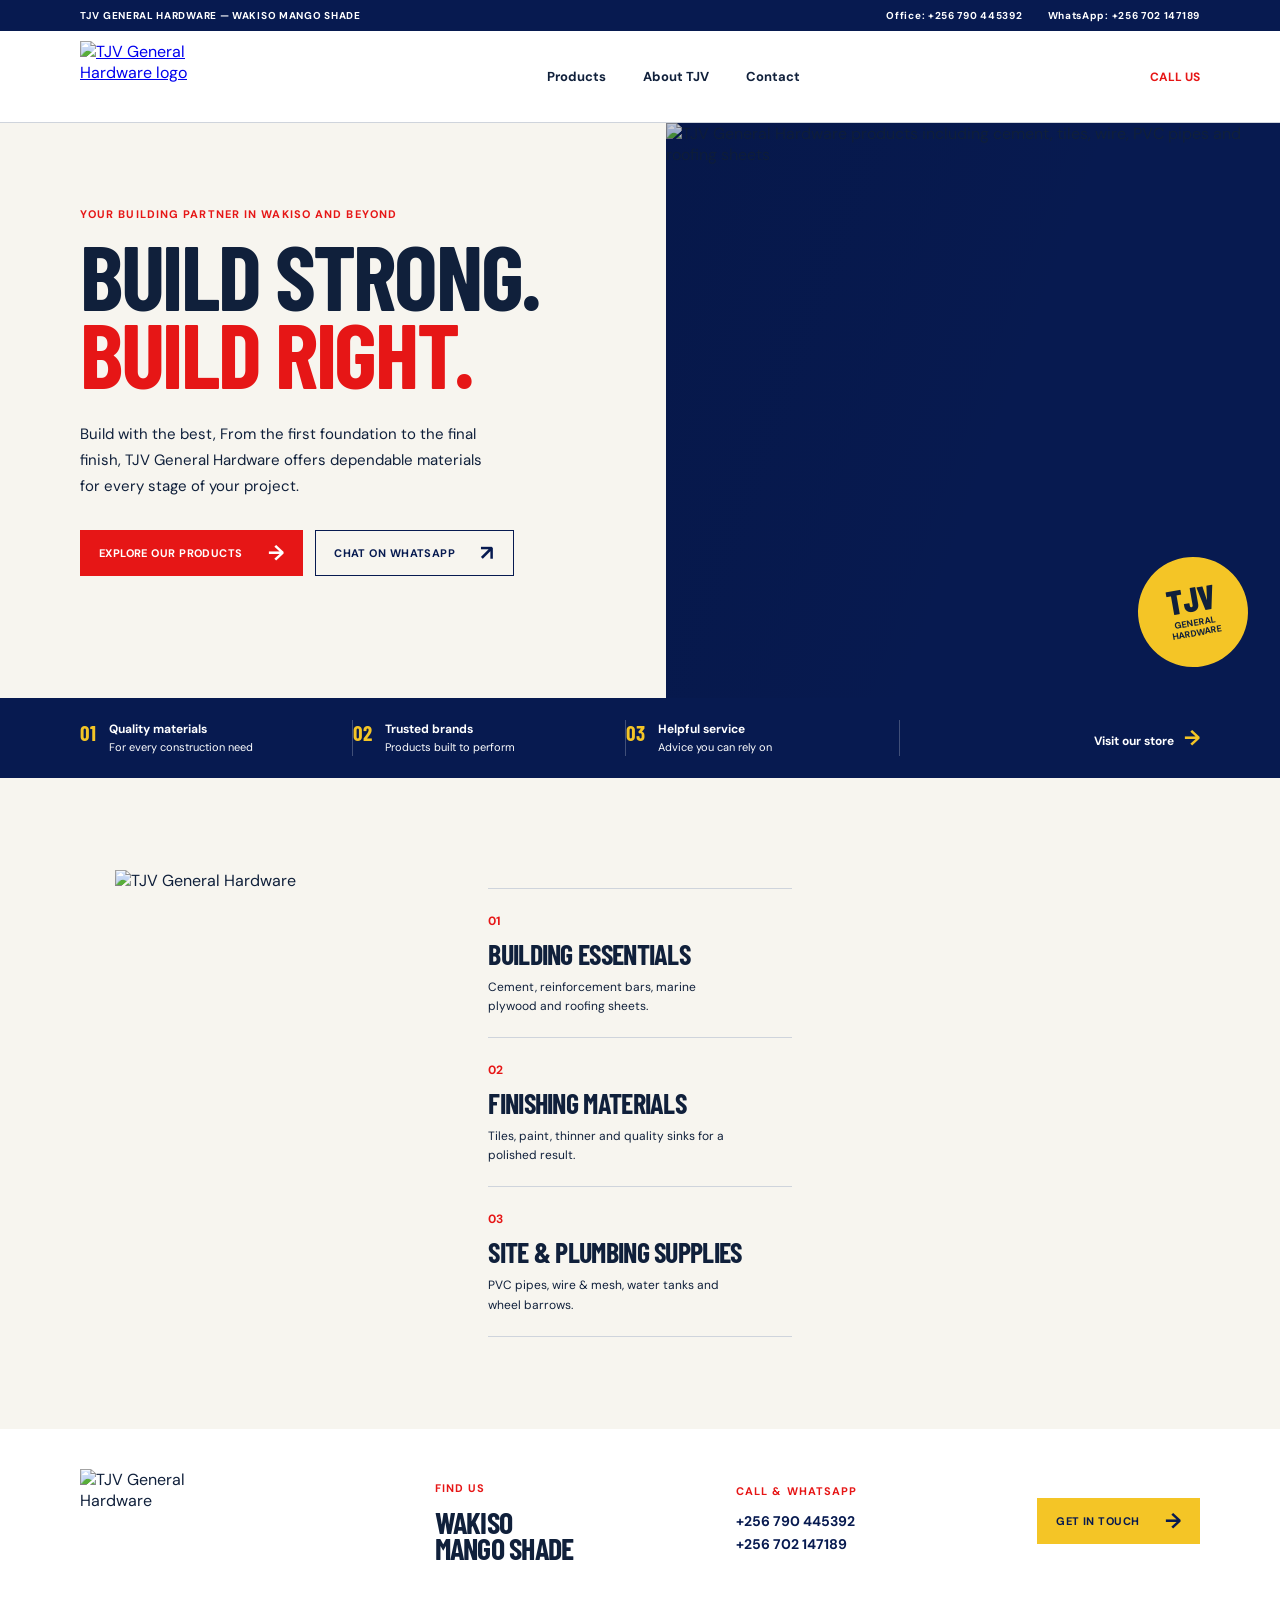
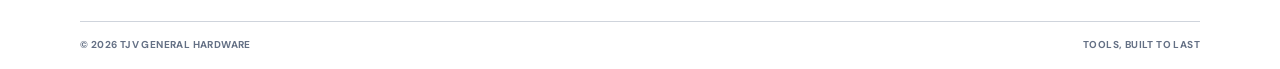
==== index.html @ 68a64527 "Add files via upload" ====
<!doctype html>
<html lang="en">
  <head>
    <meta charset="UTF-8" />
    <meta name="viewport" content="width=device-width, initial-scale=1.0" />
    <meta name="description" content="TJV General Hardware in Wakiso — quality construction materials and trusted service." />
    <title>TJV General Hardware | Tools, Built To Last</title>
    <link rel="preconnect" href="https://fonts.googleapis.com" />
    <link rel="preconnect" href="https://fonts.gstatic.com" crossorigin />
    <link rel="preload" as="style" href="https://fonts.googleapis.com/css2?family=Barlow+Condensed:wght@700;800&family=DM+Sans:wght@400;700&display=swap" onload="this.onload=null;this.rel='stylesheet'" />
    <noscript><link rel="stylesheet" href="https://fonts.googleapis.com/css2?family=Barlow+Condensed:wght@700;800&family=DM+Sans:wght@400;700&display=swap" /></noscript>
    <meta name="theme-color" content="#071a50" />
    <script>
      (function () {
        var candidates = [
          { w: 640, u: "assets/tjv-products-640.webp" },
          { w: 1080, u: "assets/tjv-products-1080.webp" }
        ];
        var isMobile = window.matchMedia("(max-width: 640px)").matches;
        var cssWidth = isMobile ? window.innerWidth : window.innerWidth * 0.48;
        var needed = cssWidth * Math.min(window.devicePixelRatio || 1, 2);
        var pick = candidates[candidates.length - 1].u;
        for (var i = 0; i < candidates.length; i++) {
          if (candidates[i].w >= needed) { pick = candidates[i].u; break; }
        }
        var l = document.createElement("link");
        l.rel = "preload";
        l.as = "image";
        l.type = "image/webp";
        l.href = pick;
        l.fetchpriority = "high";
        document.head.appendChild(l);
      })();
    </script>
    <link rel="stylesheet" href="styles.css" />
  </head>
  <body>
    <div class="topbar"><span>TJV GENERAL HARDWARE — WAKISO MANGO SHADE</span><div><a href="tel:+256790445392">Office: +256 790 445392</a><a href="https://wa.me/256702147189">WhatsApp: +256 702 147189</a></div></div>
    <header>
      <a class="logo" href="#home" aria-label="TJV General Hardware home">
        <picture>
          <source type="image/webp" srcset="assets/tjv-logo.webp" />
          <img src="assets/tjv-logo.jpg" width="320" height="320" alt="TJV General Hardware logo" decoding="async" fetchpriority="low" />
        </picture>
      </a>
      <nav id="menu"><a href="#products">Products</a><a href="#about">About TJV</a><a href="#contact">Contact</a></nav>
      <div class="header-actions"><a class="call-link" href="tel:+256790445392">Call us</a><button type="button" class="menu-toggle" aria-controls="menu" aria-expanded="false">Menu</button></div>
    </header>
    <main id="home">
      <section class="hero">
        <div class="hero-copy">
          <p class="eyebrow">Your building partner in Wakiso and Beyond</p>
          <h1>Build strong.<br /><span>Build right.</span></h1>
          <p>Build with the best, From the first foundation to the final finish, TJV General Hardware offers dependable materials for every stage of your project.</p>
          <div class="hero-actions">
            <a class="button primary" href="#products">Explore our products <b>→</b></a>
            <a class="button outline" href="https://wa.me/256702147189">Chat on WhatsApp <b>↗</b></a>
          </div>
        </div>
        <div class="hero-image">
          <picture>
            <source
              type="image/webp"
              srcset="assets/tjv-products-640.webp 640w, assets/tjv-products-1080.webp 1080w"
              sizes="(max-width: 640px) 100vw, 48vw"
            />
            <img
              src="assets/tjv-products-1080.jpg"
              srcset="assets/tjv-products-640.jpg 640w, assets/tjv-products-1080.jpg 1080w"
              sizes="(max-width: 640px) 100vw, 48vw"
              width="1080"
              height="798"
              alt="TJV General Hardware products including cement, tiles, wire, PVC pipes and roofing sheets"
              fetchpriority="high"
              decoding="async"
            />
          </picture>
          <div class="image-stamp"><strong>TJV</strong><span>GENERAL<br />HARDWARE</span></div>
        </div>
      </section>
      <section class="quick-info">
        <div><span>01</span><p><strong>Quality materials</strong><br />For every construction need</p></div>
        <div><span>02</span><p><strong>Trusted brands</strong><br />Products built to perform</p></div>
        <div><span>03</span><p><strong>Helpful service</strong><br />Advice you can rely on</p></div>
        <a href="#contact">Visit our store <b>→</b></a>
      </section>
<section class="product-section" id="products">
  <div class="product-gif">
    <img src="assets/TJV General Hardware.gif" alt="TJV General Hardware" decoding="async" />
  </div>
  <div class="product-list">
    <article><span>01</span><h3>Building essentials</h3><p>Cement, reinforcement bars, marine plywood and roofing sheets.</p></article>
    <article><span>02</span><h3>Finishing materials</h3><p>Tiles, paint, thinner and quality sinks for a polished result.</p></article>
    <article><span>03</span><h3>Site & plumbing supplies</h3><p>PVC pipes, wire & mesh, water tanks and wheel barrows.</p></article>
  </div>
</section>
<section class="visit" id="about">
    </main>
    <footer id="contact">
      <div class="footer-main">
        <picture>
          <source type="image/webp" srcset="assets/tjv-logo.webp" />
          <img
            src="assets/tjv-logo.jpg"
            width="320"
            height="320"
            alt="TJV General Hardware"
            loading="lazy"
            decoding="async"
          />
        </picture>
        <div><p class="eyebrow">Find us</p><h3>Wakiso<br />Mango Shade</h3></div>
        <div>
          <p class="eyebrow">Call &amp; WhatsApp</p>
          <a href="tel:+256790445392">+256 790 445392</a>
          <a href="https://wa.me/256702147189">+256 702 147189</a>
        </div>
        <a class="button yellow" href="https://wa.me/256702147189">Get in touch <b>→</b></a>
      </div>
      <div class="footer-bottom"><span>© 2026 TJV General Hardware</span><span>Tools, Built To Last</span></div>
    </footer>
    <audio id="jingle" preload="auto" hidden>
      <source src="assets/tvj-hardware-jingle.mpeg" type="audio/mpeg" />
    </audio>
    <script src="script.js"></script>
  </body>
</html>
---- styles.css ----
:root{--navy:#071a50;--red:#e61616;--cream:#f7f5ef;--ink:#10203b;--yellow:#f4c526;--line:#cfd4dc}*{box-sizing:border-box}html{scroll-behavior:smooth}body{margin:0;background:var(--cream);color:var(--ink);font-family:"DM Sans",Arial,sans-serif}img{max-width:100%}.product-poster{position:relative}.poster-slideshow{position:relative;width:100%;height:100%;overflow:hidden}.layer{position:absolute;left:0;top:0;height:100%;width:auto;object-fit:none;will-change:transform;animation:pan 12s ease-in-out infinite alternate}.layer.sharp{z-index:2;mask-image:linear-gradient(to right,transparent 10%,black 25% 75%,transparent 90%);-webkit-mask-image:linear-gradient(to right,transparent 10%,black 25% 75%,transparent 90%)}.layer.blur{z-index:1;filter:blur(18px) saturate(0.6);mask-image:linear-gradient(to right,black 10%,transparent 25% 75%,black 90%);-webkit-mask-image:linear-gradient(to right,black 10%,transparent 25% 75%,black 90%)}@keyframes pan{0%{transform:translateX(0)}100%{transform:translateX(calc(-1 * var(--pan-max)))}}.topbar{background:var(--navy);color:#fff;display:flex;justify-content:space-between;padding:9px 6.25%;font-size:10px;font-weight:700;letter-spacing:.07em}.topbar div{display:flex;gap:25px}.topbar a{color:#fff;text-decoration:none}header{height:92px;display:flex;align-items:center;justify-content:space-between;padding:0 6.25%;background:#fff;border-bottom:1px solid var(--line);position:relative;z-index:3}.logo{display:block}.logo img{display:block;width:116px;height:72px;object-fit:contain;object-position:center}nav{display:flex;gap:37px}nav a{font-size:13px;font-weight:700;color:var(--ink);text-decoration:none}.header-actions{display:flex;align-items:center;gap:23px}.call-link{font-size:12px;font-weight:700;text-transform:uppercase;color:var(--red);text-decoration:none}.menu-toggle{display:none;background:0;border:0;font:700 12px "DM Sans";text-transform:uppercase;color:var(--ink)}.hero{display:grid;grid-template-columns:52% 48%;min-height:575px}.hero-copy{padding:84px 10% 64px 12%}.eyebrow{margin:0 0 14px;color:var(--red);font-size:11px;font-weight:700;letter-spacing:.1em;text-transform:uppercase}.hero h1,h2,h3{font-family:"Barlow Condensed",Impact,sans-serif;text-transform:uppercase;letter-spacing:-.025em}.hero h1{font-size:clamp(64px,7.2vw,112px);line-height:.85;margin:0}.hero h1 span,.product-section h2 span{color:var(--red)}.hero-copy>p:not(.eyebrow){max-width:405px;font-size:15px;line-height:1.75;margin:29px 0 31px}.hero-actions{display:flex;gap:12px;flex-wrap:wrap}.button{display:inline-flex;align-items:center;justify-content:space-between;gap:25px;padding:15px 18px;border:1px solid transparent;font-size:11px;font-weight:700;letter-spacing:.04em;text-decoration:none;text-transform:uppercase}.button b{font-size:21px;line-height:12px}.primary{background:var(--red);color:#fff}.outline{border-color:var(--navy);color:var(--navy)}.hero-image{position:relative;overflow:hidden;background:var(--navy)}.hero-image picture,.hero-image img{display:block;width:100%;height:100%}.hero-image img{object-fit:cover;object-position:center}.hero-image:after{content:"";position:absolute;inset:0;background:linear-gradient(110deg,rgba(5,16,52,.22),transparent 55%)}.image-stamp{position:absolute;bottom:31px;right:32px;z-index:1;width:110px;height:110px;border-radius:50%;background:var(--yellow);display:flex;align-items:center;justify-content:center;flex-direction:column;text-align:center;transform:rotate(-10deg)}.image-stamp strong{font:800 34px/.8 "Barlow Condensed"}.image-stamp span{font-size:9px;font-weight:700;line-height:1.1;margin-top:7px}.quick-info{display:grid;grid-template-columns:repeat(3,1fr) 1.1fr;background:var(--navy);padding:22px 6.25%;color:#fff}.quick-info>div{display:flex;gap:13px;align-items:flex-start;border-right:1px solid rgba(255,255,255,.23)}.quick-info span{color:var(--yellow);font:700 21px "Barlow Condensed"}.quick-info p{font-size:11px;line-height:1.55;margin:0}.quick-info strong{font-size:12px}.quick-info>a{align-self:center;justify-self:end;color:#fff;font-size:12px;font-weight:700;text-decoration:none}.quick-info b{color:var(--yellow);font-size:21px;margin-left:7px}.product-section{display:grid;grid-template-columns:1.05fr .95fr 1.05fr;gap:38px;padding:92px 9%}.section-intro h2,.visit h2{font-size:63px;line-height:.87;margin:0}.section-intro>p:not(.eyebrow),.visit p:not(.eyebrow){font-size:14px;line-height:1.75}.product-poster{background:var(--red);padding:10px;height:475px}.product-poster picture,.product-poster img{display:block;width:100%;height:100%}.product-poster img{object-fit:cover;object-position:center}.product-list{padding-top:18px}.product-list article{border-top:1px solid var(--line);padding:20px 0 21px}.product-list article:last-child{border-bottom:1px solid var(--line)}.product-list span{color:var(--red);font:700 12px "DM Sans"}.product-list h3{font-size:28px;margin:7px 0}.product-list p{max-width:250px;margin:0;font-size:12px;line-height:1.6}.visit{display:grid;grid-template-columns:1.1fr .9fr;background:var(--navy);color:#fff}.visit-panel{padding:78px 14% 52px}.visit .eyebrow{color:var(--yellow)}.visit h2{font-size:70px}.visit-panel>p:not(.eyebrow){max-width:430px;margin:27px 0 31px}.visit>picture,.visit>img{display:block;width:100%;height:100%}.visit img{width:100%;height:100%;object-fit:contain;object-position:center}.light{background:#fff;color:var(--navy)}footer{background:#fff;padding:40px 6.25% 18px}.footer-main{display:grid;grid-template-columns:1.2fr 1fr 1fr auto;gap:35px;align-items:center}.footer-main>picture{display:block}.footer-main img{display:block;width:135px;height:105px;object-fit:contain;object-position:center}.footer-main h3{font-size:30px;line-height:.88;margin:0}.footer-main a:not(.button){display:block;color:var(--navy);font-size:14px;font-weight:700;text-decoration:none;margin-bottom:5px}.yellow{background:var(--yellow);color:var(--navy)}.footer-bottom{display:flex;justify-content:space-between;margin-top:47px;border-top:1px solid var(--line);padding-top:16px;color:#647085;font-size:10px;font-weight:700;text-transform:uppercase;letter-spacing:.04em}
@media(max-width:1180px){.product-section{padding:80px 7%}.visit-panel{padding:66px 10%}}
@media(max-width:1024px){.product-section{grid-template-columns:1fr 1fr;gap:30px}.product-section .section-intro{grid-column:1/-1}.product-section .product-poster{grid-column:1/2;height:420px}.product-section .product-list{grid-column:2/3}.footer-main{grid-template-columns:1fr 1fr auto}.footer-main>picture{grid-column:1/-1;justify-self:start}}
@media(max-width:850px){.hero-copy{padding:90px 8% 70px}.product-section{padding:68px 6%;gap:22px}.quick-info{padding-left:6%;padding-right:6%}.footer-main{grid-template-columns:1fr 1fr}.footer-main .button{justify-self:start}.visit-panel{padding-left:10%}}
@media(max-width:768px){.product-section{grid-template-columns:1fr}.product-section .product-poster{grid-column:auto;height:400px}.product-section .product-list{grid-column:auto}.quick-info{grid-template-columns:1fr 1fr;gap:24px}.quick-info>div{border:0}.quick-info>a{grid-column:1/-1;justify-self:start}.visit{grid-template-columns:1fr}.visit-panel{padding:60px 8%}.visit>picture,.visit>img{min-height:330px}.footer-main{grid-template-columns:1fr 1fr}}
@media(max-width:640px){.topbar{padding:9px 6%;font-size:8px}.topbar>span{display:none}.topbar div{width:100%;justify-content:space-between;gap:0}header{height:76px;padding:0 6%}.logo img{width:92px;height:62px}nav{display:none}nav.is-open{display:flex;position:absolute;top:75px;left:0;right:0;padding:24px 6%;flex-direction:column;gap:20px;background:#fff;border-bottom:1px solid var(--line)}.call-link{font-size:10px}.menu-toggle{display:block}.hero{grid-template-columns:1fr}.hero-copy{padding:75px 7% 60px}.hero h1{font-size:73px}.hero-image{height:330px}.quick-info{grid-template-columns:1fr 1fr;gap:24px;padding:27px 7%}.quick-info>div{border:0}.quick-info>a{grid-column:1/-1;justify-self:start}.product-section{grid-template-columns:1fr;padding:60px 7%;gap:29px}.section-intro h2{font-size:55px}.product-poster{height:395px}.visit h2{font-size:61px}.visit{grid-template-columns:1fr}.visit-panel{padding:52px 8%}.visit>picture,.visit img{min-height:330px}.footer-main{grid-template-columns:1fr 1fr;gap:28px}.footer-main>picture{grid-column:1/-1}.footer-bottom{gap:12px;flex-direction:column}}
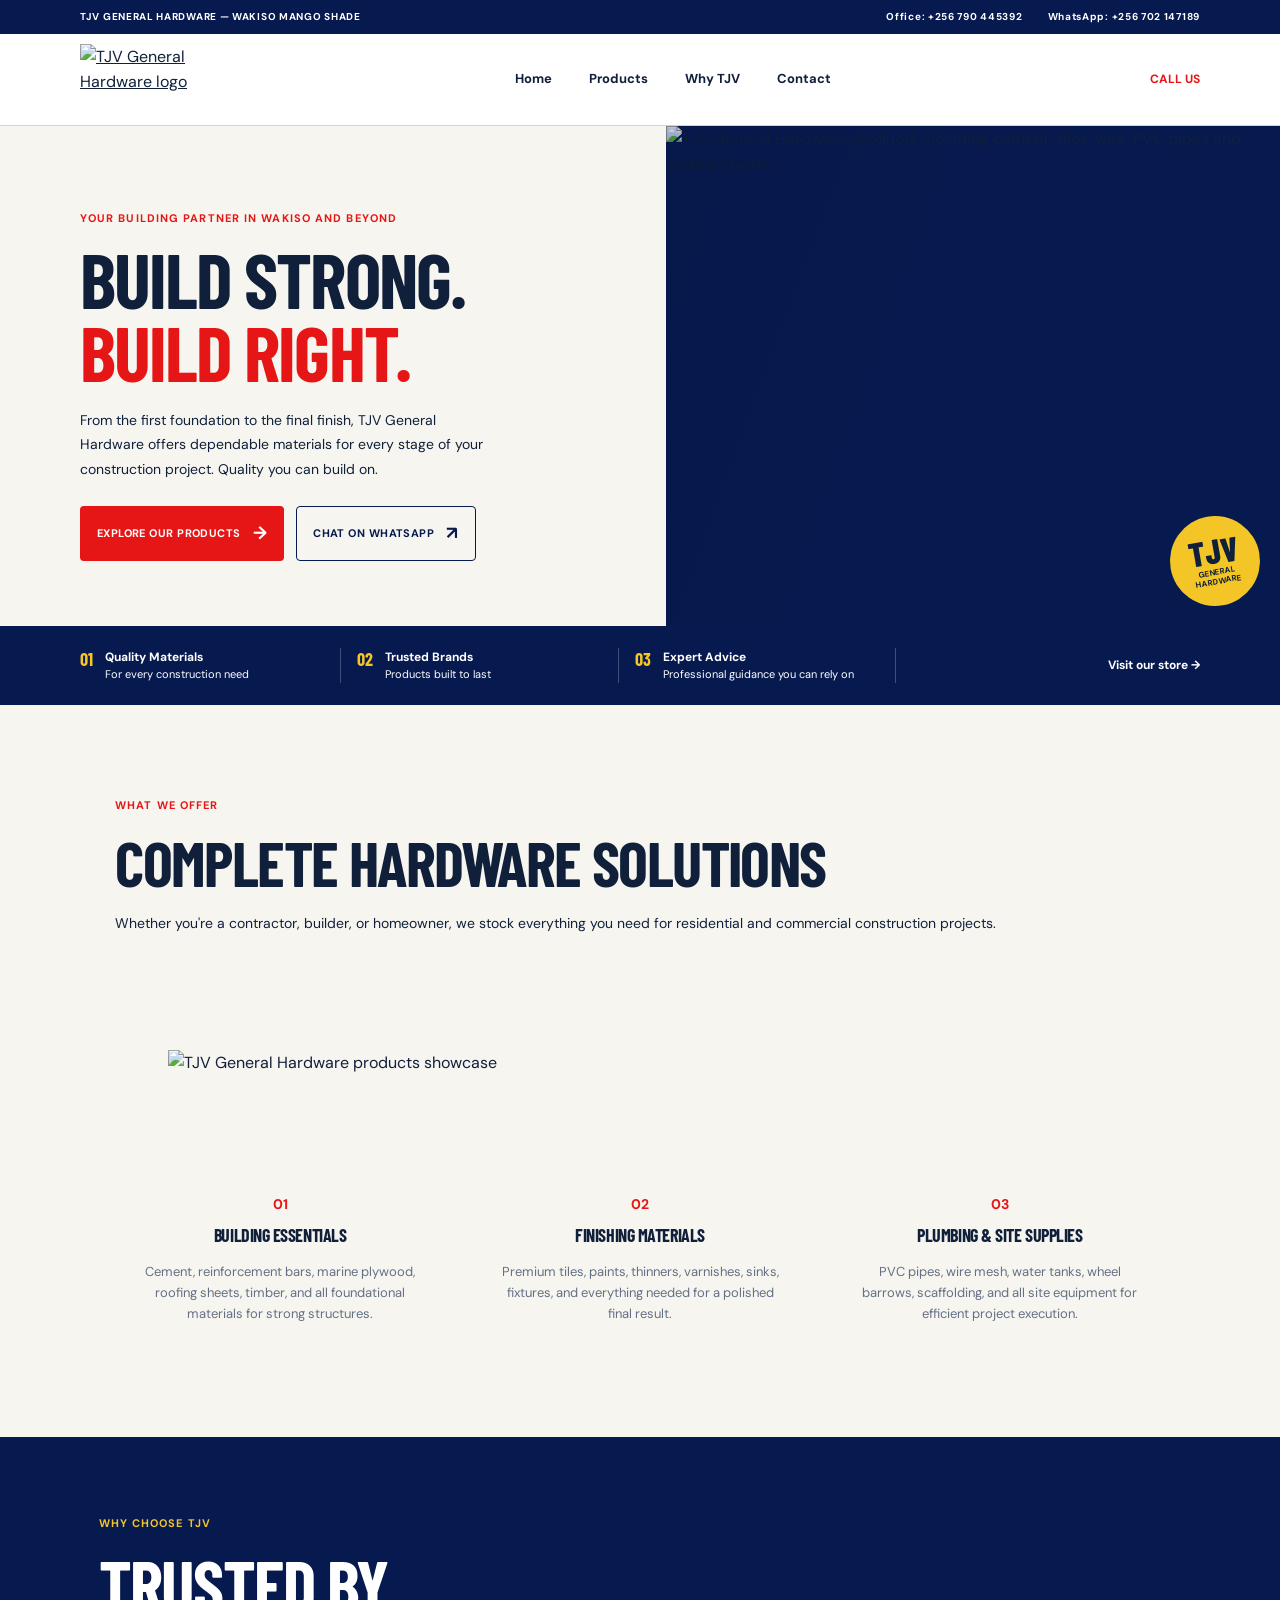
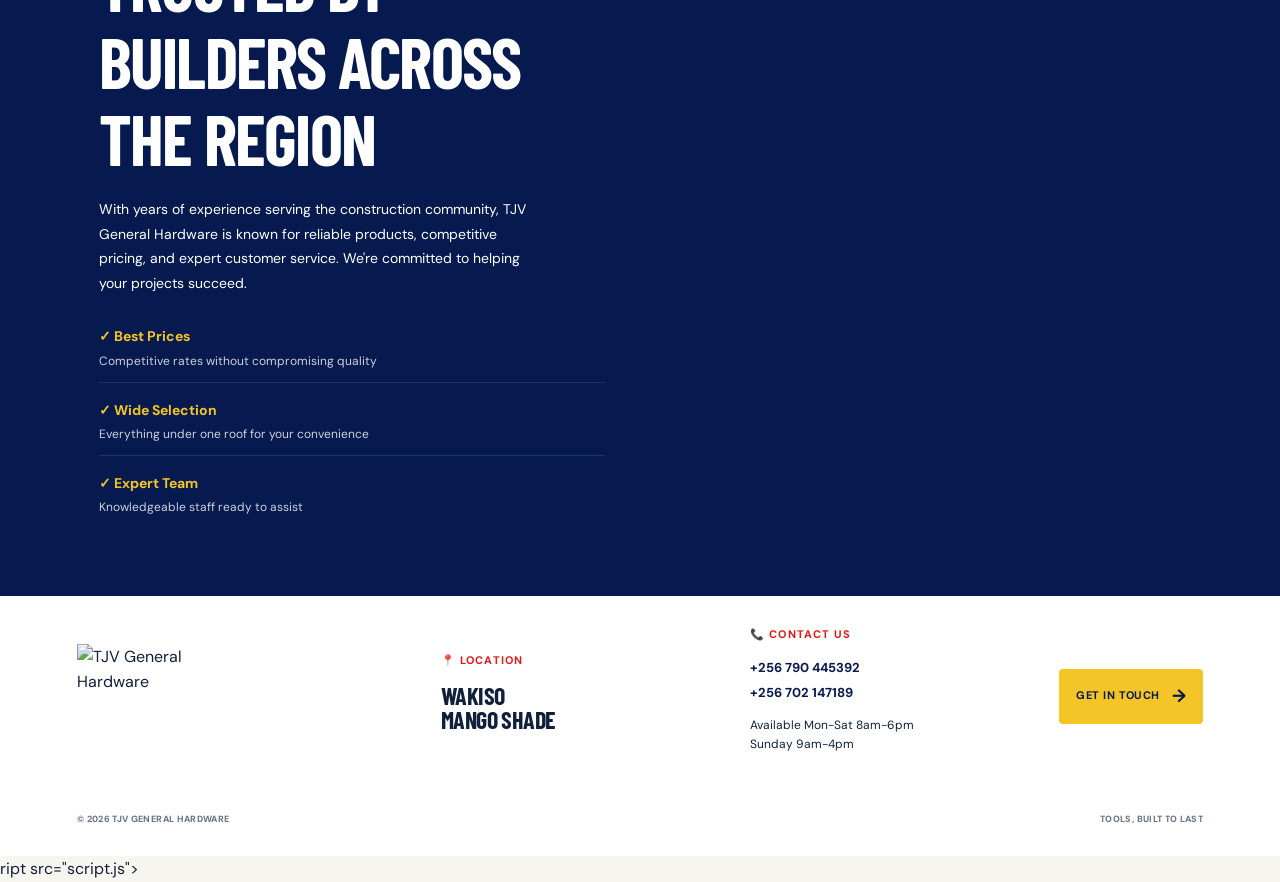
==== commit e14af68d: "Add files via upload" ====
--- a/index.html
+++ b/index.html
@@ -2,15 +2,27 @@
 <html lang="en">
   <head>
     <meta charset="UTF-8" />
-    <meta name="viewport" content="width=device-width, initial-scale=1.0" />
-    <meta name="description" content="TJV General Hardware in Wakiso — quality construction materials and trusted service." />
-    <title>TJV General Hardware | Tools, Built To Last</title>
+    <meta name="viewport" content="width=device-width, initial-scale=1.0, maximum-scale=5.0, viewport-fit=cover" />
+    <meta http-equiv="X-UA-Compatible" content="ie=edge" />
+    <meta name="description" content="TJV General Hardware in Wakiso — quality construction materials, tools, and trusted service. Your building partner for cement, tiles, PVC pipes, paint, and more." />
+    <meta name="keywords" content="hardware, construction materials, Wakiso, Uganda, cement, tiles, PVC pipes, paint" />
+    <meta name="theme-color" content="#071a50" />
+    <meta name="mobile-web-app-capable" content="yes" />
+    <meta name="apple-mobile-web-app-capable" content="yes" />
+    <meta name="apple-mobile-web-app-status-bar-style" content="black-translucent" />
+    <meta property="og:title" content="TJV General Hardware — Building Materials & Construction Supplies" />
+    <meta property="og:description" content="Quality building materials and tools for contractors and homeowners across Wakiso and beyond." />
+    <meta property="og:type" content="website" />
+    <meta property="og:image" content="assets/tjv-logo.webp" />
+    <title>TJV General Hardware | Quality Building Materials & Tools</title>
+    <link rel="canonical" href="https://tjvhardware.ug" />
+    <link rel="dns-prefetch" href="https://fonts.googleapis.com" />
+    <link rel="dns-prefetch" href="https://www.google.com" />
     <link rel="preconnect" href="https://fonts.googleapis.com" />
     <link rel="preconnect" href="https://fonts.gstatic.com" crossorigin />
     <link rel="preload" as="style" href="https://fonts.googleapis.com/css2?family=Barlow+Condensed:wght@700;800&family=DM+Sans:wght@400;700&display=swap" onload="this.onload=null;this.rel='stylesheet'" />
     <noscript><link rel="stylesheet" href="https://fonts.googleapis.com/css2?family=Barlow+Condensed:wght@700;800&family=DM+Sans:wght@400;700&display=swap" /></noscript>
-    <meta name="theme-color" content="#071a50" />
-    <script>
+    <script defer>
       (function () {
         var candidates = [
           { w: 640, u: "assets/tjv-products-640.webp" },
@@ -32,26 +44,45 @@
         document.head.appendChild(l);
       })();
     </script>
-    <link rel="stylesheet" href="styles.css" />
+    <link rel="stylesheet" href="styles.css" media="screen" />
   </head>
   <body>
-    <div class="topbar"><span>TJV GENERAL HARDWARE — WAKISO MANGO SHADE</span><div><a href="tel:+256790445392">Office: +256 790 445392</a><a href="https://wa.me/256702147189">WhatsApp: +256 702 147189</a></div></div>
+    <!-- Top Bar with Contact -->
+    <div class="topbar">
+      <span>TJV GENERAL HARDWARE — WAKISO MANGO SHADE</span>
+      <div>
+        <a href="tel:+256790445392" title="Call us">Office: +256 790 445392</a>
+        <a href="https://wa.me/256702147189" title="Chat on WhatsApp">WhatsApp: +256 702 147189</a>
+      </div>
+    </div>
+
+    <!-- Header with Logo and Navigation -->
     <header>
       <a class="logo" href="#home" aria-label="TJV General Hardware home">
         <picture>
           <source type="image/webp" srcset="assets/tjv-logo.webp" />
-          <img src="assets/tjv-logo.jpg" width="320" height="320" alt="TJV General Hardware logo" decoding="async" fetchpriority="low" />
+          <img src="assets/tjv-logo.jpg" width="320" height="320" alt="TJV General Hardware logo" decoding="async" fetchpriority="high" />
         </picture>
       </a>
-      <nav id="menu"><a href="#products">Products</a><a href="#about">About TJV</a><a href="#contact">Contact</a></nav>
-      <div class="header-actions"><a class="call-link" href="tel:+256790445392">Call us</a><button type="button" class="menu-toggle" aria-controls="menu" aria-expanded="false">Menu</button></div>
+      <nav id="menu">
+        <a href="#home">Home</a>
+        <a href="#products">Products</a>
+        <a href="#why-tjv">Why TJV</a>
+        <a href="#contact">Contact</a>
+      </nav>
+      <div class="header-actions">
+        <a class="call-link" href="tel:+256790445392">Call us</a>
+        <button type="button" class="menu-toggle" aria-controls="menu" aria-expanded="false">Menu</button>
+      </div>
     </header>
+
     <main id="home">
+      <!-- Hero Section -->
       <section class="hero">
         <div class="hero-copy">
-          <p class="eyebrow">Your building partner in Wakiso and Beyond</p>
+          <p class="eyebrow">Your Building Partner in Wakiso and Beyond</p>
           <h1>Build strong.<br /><span>Build right.</span></h1>
-          <p>Build with the best, From the first foundation to the final finish, TJV General Hardware offers dependable materials for every stage of your project.</p>
+          <p>From the first foundation to the final finish, TJV General Hardware offers dependable materials for every stage of your construction project. Quality you can build on.</p>
           <div class="hero-actions">
             <a class="button primary" href="#products">Explore our products <b>→</b></a>
             <a class="button outline" href="https://wa.me/256702147189">Chat on WhatsApp <b>↗</b></a>
@@ -78,24 +109,72 @@
           <div class="image-stamp"><strong>TJV</strong><span>GENERAL<br />HARDWARE</span></div>
         </div>
       </section>
+
+      <!-- Quick Info Section -->
       <section class="quick-info">
-        <div><span>01</span><p><strong>Quality materials</strong><br />For every construction need</p></div>
-        <div><span>02</span><p><strong>Trusted brands</strong><br />Products built to perform</p></div>
-        <div><span>03</span><p><strong>Helpful service</strong><br />Advice you can rely on</p></div>
-        <a href="#contact">Visit our store <b>→</b></a>
-      </section>
-<section class="product-section" id="products">
-  <div class="product-gif">
-    <img src="assets/TJV General Hardware.gif" alt="TJV General Hardware" decoding="async" />
-  </div>
-  <div class="product-list">
-    <article><span>01</span><h3>Building essentials</h3><p>Cement, reinforcement bars, marine plywood and roofing sheets.</p></article>
-    <article><span>02</span><h3>Finishing materials</h3><p>Tiles, paint, thinner and quality sinks for a polished result.</p></article>
-    <article><span>03</span><h3>Site & plumbing supplies</h3><p>PVC pipes, wire & mesh, water tanks and wheel barrows.</p></article>
-  </div>
-</section>
-<section class="visit" id="about">
+        <div><span>01</span><p><strong>Quality Materials</strong><br />For every construction need</p></div>
+        <div><span>02</span><p><strong>Trusted Brands</strong><br />Products built to last</p></div>
+        <div><span>03</span><p><strong>Expert Advice</strong><br />Professional guidance you can rely on</p></div>
+        <a href="#contact" class="cta-link">Visit our store <b>→</b></a>
+      </section>
+
+      <!-- Products Section -->
+      <section class="product-section" id="products">
+        <div class="section-intro">
+          <p class="eyebrow">What We Offer</p>
+          <h2>Complete Hardware Solutions</h2>
+          <p>Whether you're a contractor, builder, or homeowner, we stock everything you need for residential and commercial construction projects.</p>
+        </div>
+        <div class="product-poster">
+          <img src="assets/TJV General Hardware.gif" alt="TJV General Hardware products showcase" decoding="async" loading="lazy" width="100%" height="auto" />
+        </div>
+        <div class="product-cards">
+          <article>
+            <span>01</span>
+            <h3>Building Essentials</h3>
+            <p>Cement, reinforcement bars, marine plywood, roofing sheets, timber, and all foundational materials for strong structures.</p>
+          </article>
+          <article>
+            <span>02</span>
+            <h3>Finishing Materials</h3>
+            <p>Premium tiles, paints, thinners, varnishes, sinks, fixtures, and everything needed for a polished final result.</p>
+          </article>
+          <article>
+            <span>03</span>
+            <h3>Plumbing & Site Supplies</h3>
+            <p>PVC pipes, wire mesh, water tanks, wheel barrows, scaffolding, and all site equipment for efficient project execution.</p>
+          </article>
+        </div>
+      </section>
+
+      <!-- Why Choose TJV Section -->
+      <section class="visit" id="why-tjv">
+        <div class="visit-panel">
+          <p class="eyebrow">Why Choose TJV</p>
+          <h2>Trusted by Builders Across the Region</h2>
+          <p>With years of experience serving the construction community, TJV General Hardware is known for reliable products, competitive pricing, and expert customer service. We're committed to helping your projects succeed.</p>
+          <div class="features">
+            <div class="feature">
+              <strong>✓ Best Prices</strong>
+              <span>Competitive rates without compromising quality</span>
+            </div>
+            <div class="feature">
+              <strong>✓ Wide Selection</strong>
+              <span>Everything under one roof for your convenience</span>
+            </div>
+            <div class="feature">
+              <strong>✓ Expert Team</strong>
+              <span>Knowledgeable staff ready to assist</span>
+            </div>
+          </div>
+        </div>
+        <div class="map-container">
+          <iframe src="https://www.google.com/maps/embed?pb=!1m18!1m12!1m3!1d3989.7476506844697!2d32.47429379999999!3d0.4024089!2m3!1f0!2f0!3f0!3m2!1i1024!2i768!4f13.1!3m3!1m2!1s0x177daf6fe95fffa7%3A0x94a23c7f0a86243!2sTJV%20General%20Hardware%20Wakiso%2C%20Uganda!5e0!3m2!1sen!2s!4v1693477850000" width="100%" height="450" style="border:0;" allowfullscreen="" loading="lazy" referrerpolicy="no-referrer-when-downgrade"></iframe>
+        </div>
+      </section>
     </main>
+
+    <!-- Footer with Contact Information -->
     <footer id="contact">
       <div class="footer-main">
         <picture>
@@ -109,19 +188,31 @@
             decoding="async"
           />
         </picture>
-        <div><p class="eyebrow">Find us</p><h3>Wakiso<br />Mango Shade</h3></div>
         <div>
-          <p class="eyebrow">Call &amp; WhatsApp</p>
+          <p class="eyebrow">📍 Location</p>
+          <h3>Wakiso<br />Mango Shade</h3>
+        </div>
+        <div>
+          <p class="eyebrow">📞 Contact Us</p>
           <a href="tel:+256790445392">+256 790 445392</a>
           <a href="https://wa.me/256702147189">+256 702 147189</a>
+          <p style="margin-top: 12px; font-size: 12px;">Available Mon-Sat 8am-6pm<br />Sunday 9am-4pm</p>
         </div>
         <a class="button yellow" href="https://wa.me/256702147189">Get in touch <b>→</b></a>
       </div>
-      <div class="footer-bottom"><span>© 2026 TJV General Hardware</span><span>Tools, Built To Last</span></div>
+      <div class="footer-bottom">
+        <span>© 2026 TJV General Hardware</span>
+        <span>Tools, Built To Last</span>
+      </div>
     </footer>
+
+    <!-- Audio Jingle -->
     <audio id="jingle" preload="auto" hidden>
       <source src="assets/tvj-hardware-jingle.mpeg" type="audio/mpeg" />
     </audio>
-    <script src="script.js"></script>
+
+    <script defer src="script.js"></script>
+  </body>
+</html>ript src="script.js"></script>
   </body>
 </html>
--- a/styles.css
+++ b/styles.css
@@ -1,6 +1,16 @@
-:root{--navy:#071a50;--red:#e61616;--cream:#f7f5ef;--ink:#10203b;--yellow:#f4c526;--line:#cfd4dc}*{box-sizing:border-box}html{scroll-behavior:smooth}body{margin:0;background:var(--cream);color:var(--ink);font-family:"DM Sans",Arial,sans-serif}img{max-width:100%}.product-poster{position:relative}.poster-slideshow{position:relative;width:100%;height:100%;overflow:hidden}.layer{position:absolute;left:0;top:0;height:100%;width:auto;object-fit:none;will-change:transform;animation:pan 12s ease-in-out infinite alternate}.layer.sharp{z-index:2;mask-image:linear-gradient(to right,transparent 10%,black 25% 75%,transparent 90%);-webkit-mask-image:linear-gradient(to right,transparent 10%,black 25% 75%,transparent 90%)}.layer.blur{z-index:1;filter:blur(18px) saturate(0.6);mask-image:linear-gradient(to right,black 10%,transparent 25% 75%,black 90%);-webkit-mask-image:linear-gradient(to right,black 10%,transparent 25% 75%,black 90%)}@keyframes pan{0%{transform:translateX(0)}100%{transform:translateX(calc(-1 * var(--pan-max)))}}.topbar{background:var(--navy);color:#fff;display:flex;justify-content:space-between;padding:9px 6.25%;font-size:10px;font-weight:700;letter-spacing:.07em}.topbar div{display:flex;gap:25px}.topbar a{color:#fff;text-decoration:none}header{height:92px;display:flex;align-items:center;justify-content:space-between;padding:0 6.25%;background:#fff;border-bottom:1px solid var(--line);position:relative;z-index:3}.logo{display:block}.logo img{display:block;width:116px;height:72px;object-fit:contain;object-position:center}nav{display:flex;gap:37px}nav a{font-size:13px;font-weight:700;color:var(--ink);text-decoration:none}.header-actions{display:flex;align-items:center;gap:23px}.call-link{font-size:12px;font-weight:700;text-transform:uppercase;color:var(--red);text-decoration:none}.menu-toggle{display:none;background:0;border:0;font:700 12px "DM Sans";text-transform:uppercase;color:var(--ink)}.hero{display:grid;grid-template-columns:52% 48%;min-height:575px}.hero-copy{padding:84px 10% 64px 12%}.eyebrow{margin:0 0 14px;color:var(--red);font-size:11px;font-weight:700;letter-spacing:.1em;text-transform:uppercase}.hero h1,h2,h3{font-family:"Barlow Condensed",Impact,sans-serif;text-transform:uppercase;letter-spacing:-.025em}.hero h1{font-size:clamp(64px,7.2vw,112px);line-height:.85;margin:0}.hero h1 span,.product-section h2 span{color:var(--red)}.hero-copy>p:not(.eyebrow){max-width:405px;font-size:15px;line-height:1.75;margin:29px 0 31px}.hero-actions{display:flex;gap:12px;flex-wrap:wrap}.button{display:inline-flex;align-items:center;justify-content:space-between;gap:25px;padding:15px 18px;border:1px solid transparent;font-size:11px;font-weight:700;letter-spacing:.04em;text-decoration:none;text-transform:uppercase}.button b{font-size:21px;line-height:12px}.primary{background:var(--red);color:#fff}.outline{border-color:var(--navy);color:var(--navy)}.hero-image{position:relative;overflow:hidden;background:var(--navy)}.hero-image picture,.hero-image img{display:block;width:100%;height:100%}.hero-image img{object-fit:cover;object-position:center}.hero-image:after{content:"";position:absolute;inset:0;background:linear-gradient(110deg,rgba(5,16,52,.22),transparent 55%)}.image-stamp{position:absolute;bottom:31px;right:32px;z-index:1;width:110px;height:110px;border-radius:50%;background:var(--yellow);display:flex;align-items:center;justify-content:center;flex-direction:column;text-align:center;transform:rotate(-10deg)}.image-stamp strong{font:800 34px/.8 "Barlow Condensed"}.image-stamp span{font-size:9px;font-weight:700;line-height:1.1;margin-top:7px}.quick-info{display:grid;grid-template-columns:repeat(3,1fr) 1.1fr;background:var(--navy);padding:22px 6.25%;color:#fff}.quick-info>div{display:flex;gap:13px;align-items:flex-start;border-right:1px solid rgba(255,255,255,.23)}.quick-info span{color:var(--yellow);font:700 21px "Barlow Condensed"}.quick-info p{font-size:11px;line-height:1.55;margin:0}.quick-info strong{font-size:12px}.quick-info>a{align-self:center;justify-self:end;color:#fff;font-size:12px;font-weight:700;text-decoration:none}.quick-info b{color:var(--yellow);font-size:21px;margin-left:7px}.product-section{display:grid;grid-template-columns:1.05fr .95fr 1.05fr;gap:38px;padding:92px 9%}.section-intro h2,.visit h2{font-size:63px;line-height:.87;margin:0}.section-intro>p:not(.eyebrow),.visit p:not(.eyebrow){font-size:14px;line-height:1.75}.product-poster{background:var(--red);padding:10px;height:475px}.product-poster picture,.product-poster img{display:block;width:100%;height:100%}.product-poster img{object-fit:cover;object-position:center}.product-list{padding-top:18px}.product-list article{border-top:1px solid var(--line);padding:20px 0 21px}.product-list article:last-child{border-bottom:1px solid var(--line)}.product-list span{color:var(--red);font:700 12px "DM Sans"}.product-list h3{font-size:28px;margin:7px 0}.product-list p{max-width:250px;margin:0;font-size:12px;line-height:1.6}.visit{display:grid;grid-template-columns:1.1fr .9fr;background:var(--navy);color:#fff}.visit-panel{padding:78px 14% 52px}.visit .eyebrow{color:var(--yellow)}.visit h2{font-size:70px}.visit-panel>p:not(.eyebrow){max-width:430px;margin:27px 0 31px}.visit>picture,.visit>img{display:block;width:100%;height:100%}.visit img{width:100%;height:100%;object-fit:contain;object-position:center}.light{background:#fff;color:var(--navy)}footer{background:#fff;padding:40px 6.25% 18px}.footer-main{display:grid;grid-template-columns:1.2fr 1fr 1fr auto;gap:35px;align-items:center}.footer-main>picture{display:block}.footer-main img{display:block;width:135px;height:105px;object-fit:contain;object-position:center}.footer-main h3{font-size:30px;line-height:.88;margin:0}.footer-main a:not(.button){display:block;color:var(--navy);font-size:14px;font-weight:700;text-decoration:none;margin-bottom:5px}.yellow{background:var(--yellow);color:var(--navy)}.footer-bottom{display:flex;justify-content:space-between;margin-top:47px;border-top:1px solid var(--line);padding-top:16px;color:#647085;font-size:10px;font-weight:700;text-transform:uppercase;letter-spacing:.04em}
-@media(max-width:1180px){.product-section{padding:80px 7%}.visit-panel{padding:66px 10%}}
-@media(max-width:1024px){.product-section{grid-template-columns:1fr 1fr;gap:30px}.product-section .section-intro{grid-column:1/-1}.product-section .product-poster{grid-column:1/2;height:420px}.product-section .product-list{grid-column:2/3}.footer-main{grid-template-columns:1fr 1fr auto}.footer-main>picture{grid-column:1/-1;justify-self:start}}
-@media(max-width:850px){.hero-copy{padding:90px 8% 70px}.product-section{padding:68px 6%;gap:22px}.quick-info{padding-left:6%;padding-right:6%}.footer-main{grid-template-columns:1fr 1fr}.footer-main .button{justify-self:start}.visit-panel{padding-left:10%}}
-@media(max-width:768px){.product-section{grid-template-columns:1fr}.product-section .product-poster{grid-column:auto;height:400px}.product-section .product-list{grid-column:auto}.quick-info{grid-template-columns:1fr 1fr;gap:24px}.quick-info>div{border:0}.quick-info>a{grid-column:1/-1;justify-self:start}.visit{grid-template-columns:1fr}.visit-panel{padding:60px 8%}.visit>picture,.visit>img{min-height:330px}.footer-main{grid-template-columns:1fr 1fr}}
-@media(max-width:640px){.topbar{padding:9px 6%;font-size:8px}.topbar>span{display:none}.topbar div{width:100%;justify-content:space-between;gap:0}header{height:76px;padding:0 6%}.logo img{width:92px;height:62px}nav{display:none}nav.is-open{display:flex;position:absolute;top:75px;left:0;right:0;padding:24px 6%;flex-direction:column;gap:20px;background:#fff;border-bottom:1px solid var(--line)}.call-link{font-size:10px}.menu-toggle{display:block}.hero{grid-template-columns:1fr}.hero-copy{padding:75px 7% 60px}.hero h1{font-size:73px}.hero-image{height:330px}.quick-info{grid-template-columns:1fr 1fr;gap:24px;padding:27px 7%}.quick-info>div{border:0}.quick-info>a{grid-column:1/-1;justify-self:start}.product-section{grid-template-columns:1fr;padding:60px 7%;gap:29px}.section-intro h2{font-size:55px}.product-poster{height:395px}.visit h2{font-size:61px}.visit{grid-template-columns:1fr}.visit-panel{padding:52px 8%}.visit>picture,.visit img{min-height:330px}.footer-main{grid-template-columns:1fr 1fr;gap:28px}.footer-main>picture{grid-column:1/-1}.footer-bottom{gap:12px;flex-direction:column}}
+:root{--navy:#071a50;--red:#e61616;--cream:#f7f5ef;--ink:#10203b;--yellow:#f4c526;--line:#cfd4dc}*{box-sizing:border-box;-webkit-font-smoothing:antialiased;-moz-osx-font-smoothing:grayscale}html{scroll-behavior:smooth;-webkit-text-size-adjust:100%}body{margin:0;background:var(--cream);color:var(--ink);font-family:"DM Sans",-apple-system,BlinkMacSystemFont,"Segoe UI",sans-serif;line-height:1.6}img{max-width:100%;height:auto;display:block}a{color:inherit}button{cursor:pointer}
+
+/* Performance optimizations */
+@media (prefers-reduced-motion: reduce) {
+  *,*::before,*::after{animation-duration:.01ms !important;animation-iteration-count:1 !important;transition-duration:.01ms !important;scroll-behavior:auto !important}
+}
+
+.topbar{background:var(--navy);color:#fff;display:flex;justify-content:space-between;padding:9px 6%;font-size:10px;font-weight:700;letter-spacing:.07em;flex-wrap:wrap}.topbar div{display:flex;gap:25px}.topbar a{color:#fff;text-decoration:none;transition:opacity .2s}header{height:auto;min-height:76px;display:flex;align-items:center;justify-content:space-between;padding:0 6%;background:#fff;border-bottom:1px solid var(--line);position:relative;z-index:3;flex-wrap:wrap}.logo{display:block;flex-shrink:0}.logo img{display:block;width:92px;height:62px;object-fit:contain}nav{display:flex;gap:37px}nav a{font-size:13px;font-weight:700;color:var(--ink);text-decoration:none;transition:color .2s}.header-actions{display:flex;align-items:center;gap:23px}.call-link{font-size:12px;font-weight:700;text-transform:uppercase;color:var(--red);text-decoration:none}.menu-toggle{display:none;background:0;border:0;font:700 12px "DM Sans";text-transform:uppercase;color:var(--ink);padding:8px}.hero{display:grid;grid-template-columns:1fr;gap:0;min-height:500px}.hero-copy{padding:60px 6%;order:2}.eyebrow{margin:0 0 14px;color:var(--red);font-size:11px;font-weight:700;letter-spacing:.1em;text-transform:uppercase}.hero h1,h2,h3{font-family:"Barlow Condensed",Impact,sans-serif;text-transform:uppercase;letter-spacing:-.025em}
+.hero h1{font-size:clamp(48px,6vw,80px);line-height:.95;margin:0}.hero h1 span,.product-section h2 span{color:var(--red)}.hero-copy>p:not(.eyebrow){max-width:405px;font-size:14px;line-height:1.75;margin:20px 0 25px}.hero-actions{display:flex;gap:12px;flex-wrap:wrap}.button{display:inline-flex;align-items:center;justify-content:center;gap:12px;padding:12px 16px;border:1px solid transparent;font-size:11px;font-weight:700;letter-spacing:.04em;text-decoration:none;text-transform:uppercase;transition:all .2s;border-radius:4px}.button b{font-size:18px}.primary{background:var(--red);color:#fff}.primary:hover{background:#c00}.outline{border:1px solid var(--navy);color:var(--navy)}.outline:hover{background:var(--navy);color:#fff}.hero-image{position:relative;overflow:hidden;background:var(--navy);order:1}.hero-image picture,.hero-image img{display:block;width:100%;height:100%}.hero-image img{object-fit:cover;object-position:center}.hero-image:after{content:"";position:absolute;inset:0;background:linear-gradient(110deg,rgba(5,16,52,.22),transparent 55%)}.image-stamp{position:absolute;bottom:20px;right:20px;z-index:1;width:90px;height:90px;border-radius:50%;background:var(--yellow);display:flex;align-items:center;justify-content:center;flex-direction:column;text-align:center;transform:rotate(-10deg);font-size:clamp(24px,4vw,34px)}.image-stamp strong{font:800 1em/.8 "Barlow Condensed"}.image-stamp span{font-size:8px;font-weight:700;line-height:1.1;margin-top:4px}.quick-info{display:grid;grid-template-columns:1fr;background:var(--navy);padding:20px 6%;color:#fff;gap:16px}.quick-info>div{display:flex;gap:12px;align-items:flex-start}.quick-info span{color:var(--yellow);font:700 18px "Barlow Condensed";flex-shrink:0}.quick-info p{font-size:11px;line-height:1.5;margin:0}.quick-info strong{font-size:12px}.quick-info>a.cta-link{align-self:auto;color:#fff;font-size:12px;font-weight:700;text-decoration:none;padding:12px 20px;background:var(--red);border-radius:4px;transition:background .2s}.quick-info>a.cta-link:hover{background:#c00}.product-section{display:grid;grid-template-columns:1fr;gap:30px;padding:60px 6%}.product-section .section-intro{grid-column:1/-1;margin-bottom:20px}.product-section .product-poster{grid-column:1/-1;width:100%;max-height:45vh;margin-bottom:20px}.section-intro h2,.visit h2{font-size:clamp(36px,6vw,63px);line-height:1.1;margin:0}.section-intro>p:not(.eyebrow),.visit p:not(.eyebrow){font-size:14px;line-height:1.75}.section-intro{grid-column:1/-1}.product-poster{background:transparent;padding:20px 0;height:auto;width:100%;max-height:40vh;display:block;margin:30px 0}.product-poster picture,.product-poster img{display:block;width:100%;height:auto}.product-poster img{object-fit:contain;object-position:center;max-width:90%;margin:0 auto}.product-cards{display:grid;grid-template-columns:repeat(3,1fr);gap:30px;margin-top:30px;width:100%;clear:both}.product-cards article{padding:20px;text-align:center;background:transparent}.product-cards span{display:block;color:var(--red);font:700 14px "DM Sans";margin-bottom:8px}.product-cards h3{font-size:clamp(16px,4vw,18px);margin:8px 0 12px;color:var(--ink)}.product-cards p{margin:0;font-size:13px;line-height:1.6;color:#647085}.visit{display:grid;grid-template-columns:1fr;background:var(--navy);color:#fff;gap:0}.visit-panel{padding:40px 6%}.visit .eyebrow{color:var(--yellow)}.visit h2{font-size:clamp(36px,6vw,70px)}.visit-panel>p:not(.eyebrow){max-width:430px;margin:20px 0 30px}.features{margin:30px 0 0}.features .feature{margin-bottom:16px;padding-bottom:12px;border-bottom:1px solid rgba(255,255,255,.1)}.features .feature:last-child{border-bottom:0}.features strong{display:block;color:var(--yellow);font-size:14px;margin-bottom:4px}.features span{display:block;font-size:12px;line-height:1.5;color:rgba(255,255,255,.8)}.map-container{display:block;width:100%;border-radius:8px;overflow:hidden}.map-container iframe{width:100%;height:auto;min-height:400px;border:none}.light{background:#fff;color:var(--navy)}footer{background:#fff;padding:30px 6%}.footer-main{display:grid;grid-template-columns:1fr;gap:20px;align-items:start}.footer-main>picture{display:block}.footer-main img{display:block;width:100px;height:80px;object-fit:contain}.footer-main h3{font-size:24px;line-height:1;margin:12px 0 8px}.footer-main a:not(.button){display:block;color:var(--navy);font-size:13px;font-weight:700;text-decoration:none;margin-bottom:4px;transition:color .2s}.footer-main a:hover{color:var(--red)}.yellow{background:var(--yellow);color:var(--navy)}.footer-bottom{display:flex;justify-content:space-between;margin-top:30px;padding-top:16px;color:#647085;font-size:9px;font-weight:700;text-transform:uppercase;letter-spacing:.04em;gap:10px;flex-wrap:wrap}
+
+@media(min-width:641px){header{height:92px;padding:0 6.25%}.logo img{width:116px;height:72px}nav{display:flex}nav a{font-size:13px}.menu-toggle{display:none}.hero{grid-template-columns:52% 48%}.hero-copy{padding:84px 10% 64px 12%;order:0}.hero-image{order:0}.quick-info{grid-template-columns:repeat(3,1fr) 1.1fr;padding:22px 6.25%}.quick-info>div{border-right:1px solid rgba(255,255,255,.23)}.quick-info>a.cta-link{align-self:center;justify-self:end;padding:0;background:transparent}.topbar{padding:9px 6.25%}.product-section{padding:92px 9%}.visit{grid-template-columns:1.1fr .9fr}.visit-panel{padding:78px 14% 52px}.footer-main{grid-template-columns:1.2fr 1fr 1fr auto;gap:35px;align-items:center}.footer-main img{width:135px;height:105px}}
+
+@media(max-width:1024px){.product-cards{grid-template-columns:repeat(3,1fr)}}
+@media(max-width:850px){.hero-copy{padding:60px 8%}.product-section{padding:68px 6%;gap:22px}.product-cards{grid-template-columns:repeat(3,1fr)}.quick-info{padding-left:6%;padding-right:6%}.visit-panel{padding-left:10%}}
+@media(max-width:768px){.product-cards{grid-template-columns:repeat(3,1fr)}.quick-info{grid-template-columns:1fr 1fr;gap:24px}.quick-info>div{border:0}.visit{grid-template-columns:1fr}.visit-panel{padding:60px 8%}.footer-main{grid-template-columns:1fr 1fr;gap:20px}}
+@media(max-width:640px){.topbar{padding:9px 6%;font-size:8px}.topbar>span{display:none}.topbar div{width:100%;justify-content:space-between;gap:0}nav{display:none}nav.is-open{display:flex;position:absolute;top:76px;left:0;right:0;padding:16px 6%;flex-direction:column;gap:16px;background:#fff;border-bottom:1px solid var(--line)}.call-link{font-size:10px}.menu-toggle{display:block;padding:4px 8px}.hero h1{font-size:clamp(42px,10vw,68px)}.hero-image{height:280px}.quick-info{grid-template-columns:1fr 1fr;gap:20px;padding:20px 6%}.quick-info>a.cta-link{grid-column:1/-1}.product-section{padding:40px 6%;gap:20px}.section-intro h2{font-size:42px}.product-poster{max-height:25vh}.product-cards{grid-template-columns:1fr}.visit h2{font-size:42px}.visit-panel{padding:35px 6%}.footer-main{grid-template-columns:1fr;gap:16px}.footer-main>picture{grid-column:1/-1}.footer-bottom{gap:8px;font-size:8px}}
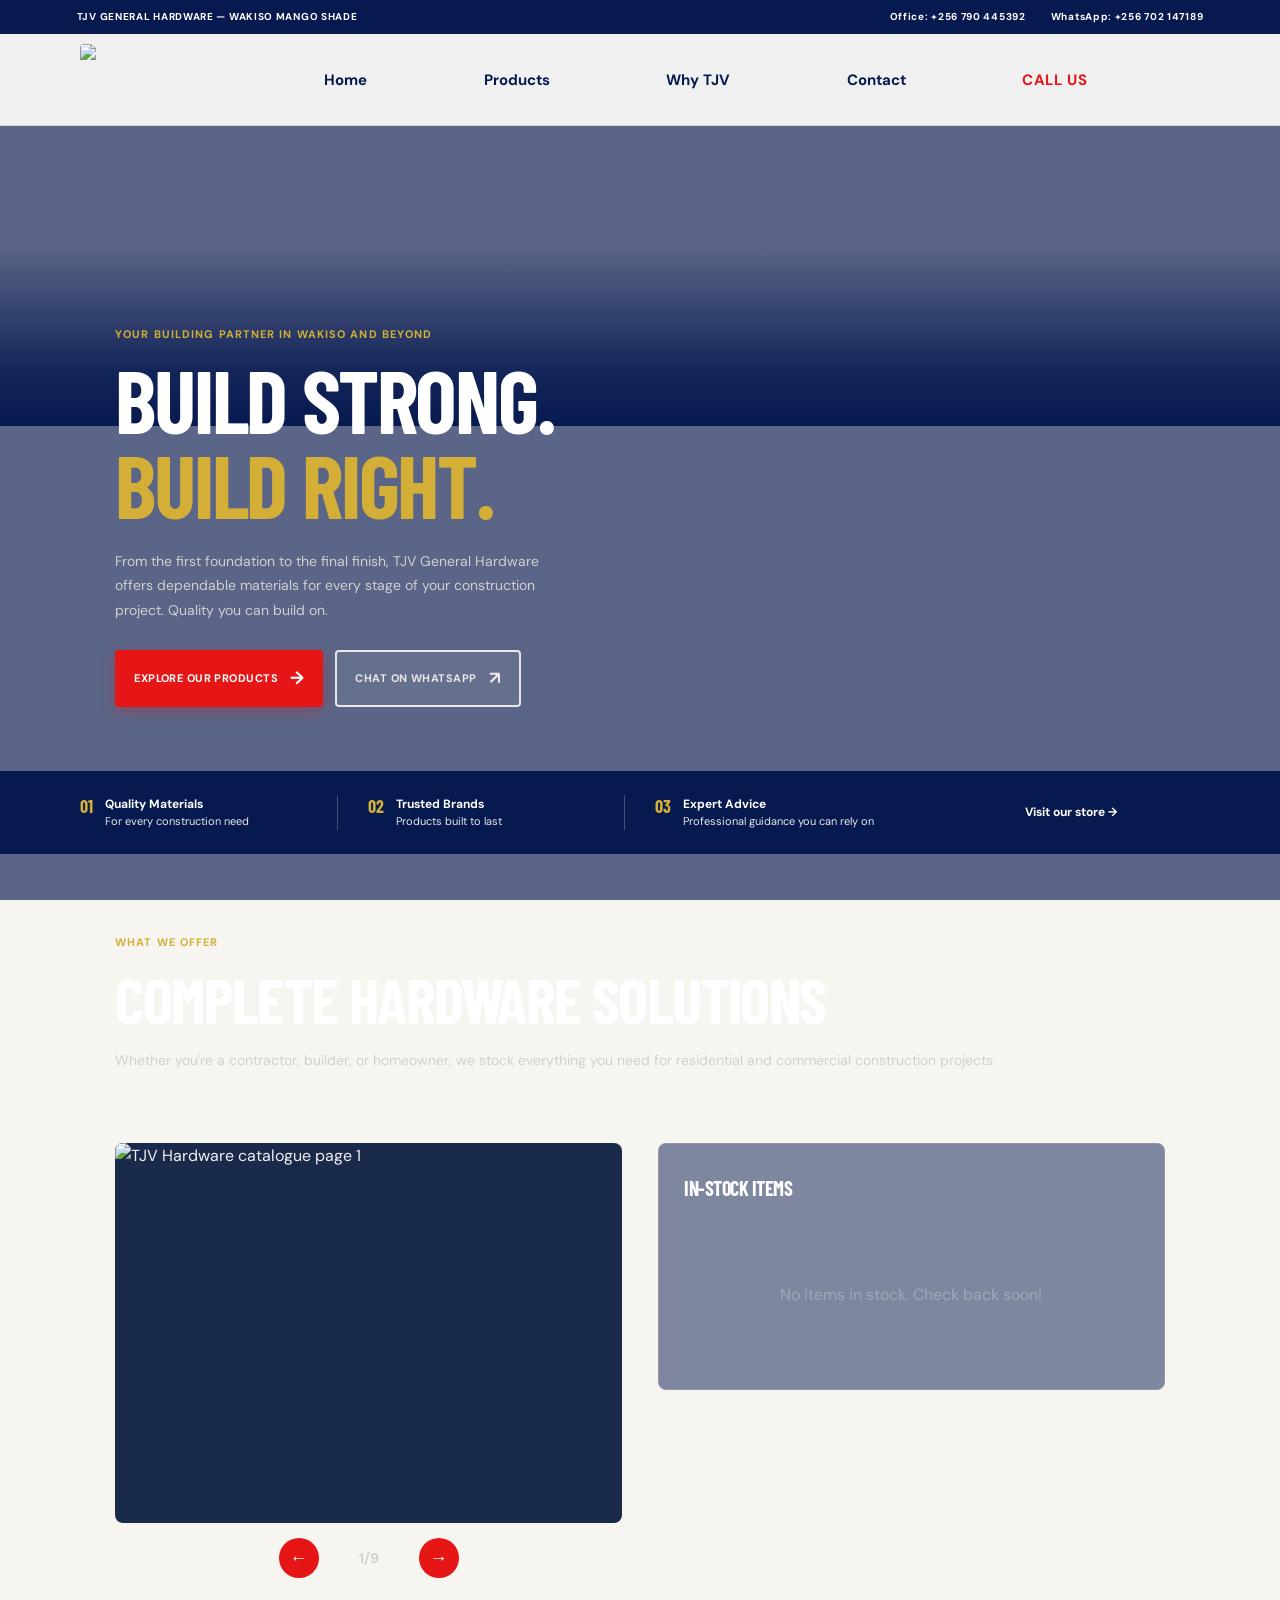
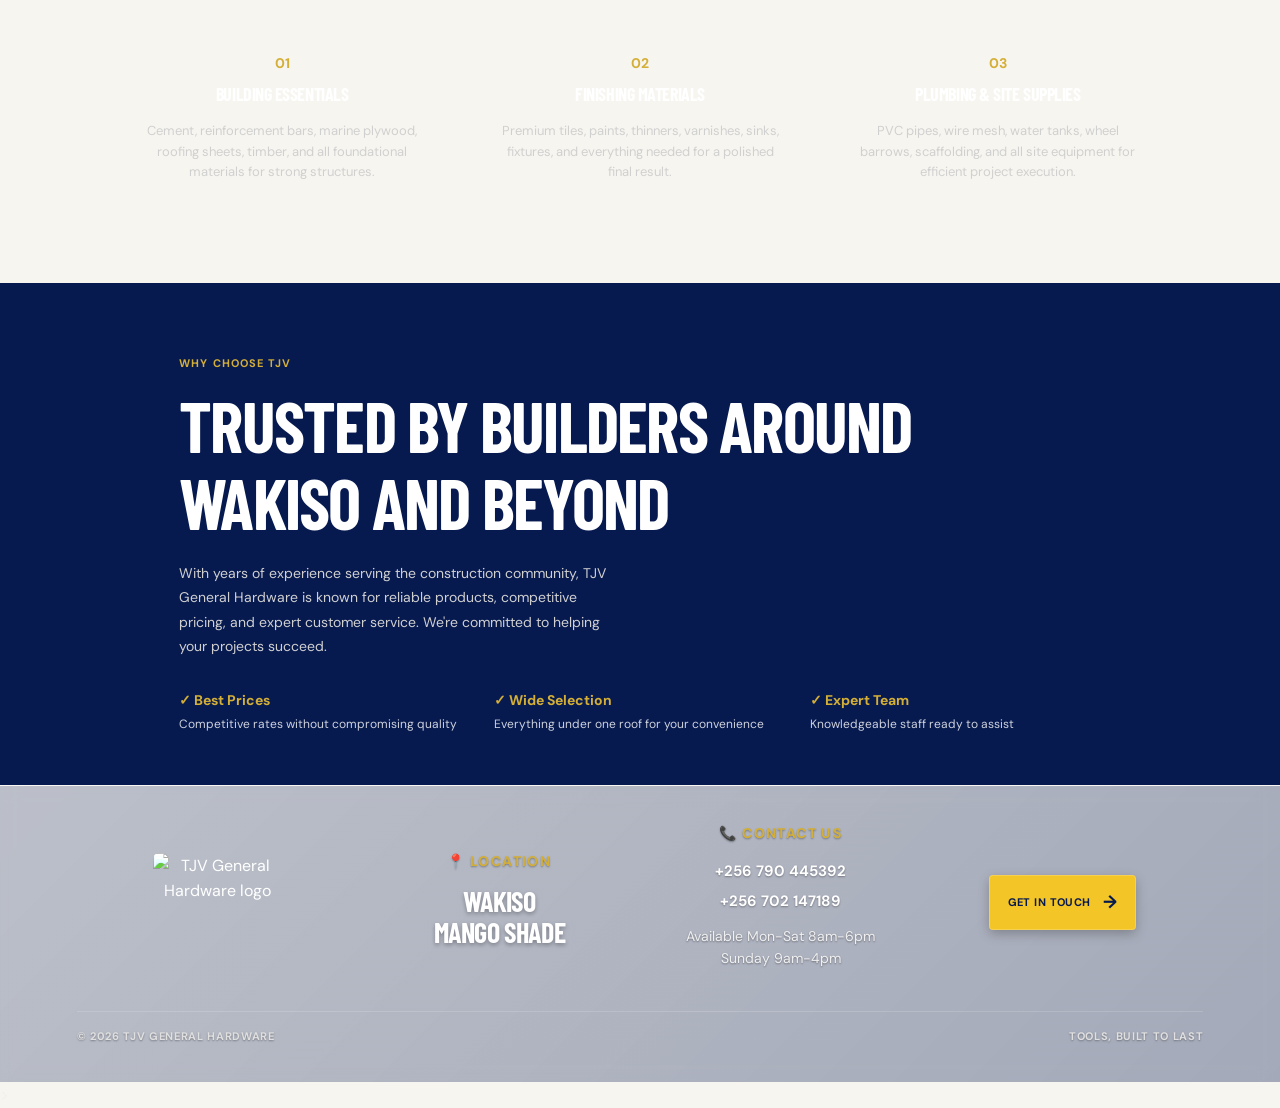
==== commit bece7cf8: "Add files via upload" ====
--- a/index.html
+++ b/index.html
@@ -13,9 +13,10 @@
     <meta property="og:title" content="TJV General Hardware — Building Materials & Construction Supplies" />
     <meta property="og:description" content="Quality building materials and tools for contractors and homeowners across Wakiso and beyond." />
     <meta property="og:type" content="website" />
-    <meta property="og:image" content="assets/tjv-logo.webp" />
+    <meta property="og:image" content="/public/tjv-logo-new.png" />
     <title>TJV General Hardware | Quality Building Materials & Tools</title>
     <link rel="canonical" href="https://tjvhardware.ug" />
+    <link rel="icon" type="image/png" href="/public/tjv-logo-new.png" />
     <link rel="dns-prefetch" href="https://fonts.googleapis.com" />
     <link rel="dns-prefetch" href="https://www.google.com" />
     <link rel="preconnect" href="https://fonts.googleapis.com" />
@@ -25,8 +26,8 @@
     <script defer>
       (function () {
         var candidates = [
-          { w: 640, u: "assets/tjv-products-640.webp" },
-          { w: 1080, u: "assets/tjv-products-1080.webp" }
+          { w: 640, u: "/tjv-products-640.webp" },
+          { w: 1080, u: "/tjv-products-1080.webp" }
         ];
         var isMobile = window.matchMedia("(max-width: 640px)").matches;
         var cssWidth = isMobile ? window.innerWidth : window.innerWidth * 0.48;
@@ -45,6 +46,23 @@
       })();
     </script>
     <link rel="stylesheet" href="styles.css" media="screen" />
+    <script type="application/ld+json">
+    {
+      "@context": "https://schema.org",
+      "@type": "LocalBusiness",
+      "name": "TJV General Hardware",
+      "image": "https://tjvhardware.ug/public/tjv-logo-new.png",
+      "description": "Quality construction materials supplier in Wakiso, Uganda",
+      "address": {
+        "@type": "PostalAddress",
+        "addressLocality": "Wakiso",
+        "addressRegion": "Mango Shade",
+        "addressCountry": "UG"
+      },
+      "telephone": "+256790445392",
+      "url": "https://tjvhardware.ug"
+    }
+    </script>
   </head>
   <body>
     <!-- Top Bar with Contact -->
@@ -59,62 +77,51 @@
     <!-- Header with Logo and Navigation -->
     <header>
       <a class="logo" href="#home" aria-label="TJV General Hardware home">
-        <picture>
-          <source type="image/webp" srcset="assets/tjv-logo.webp" />
-          <img src="assets/tjv-logo.jpg" width="320" height="320" alt="TJV General Hardware logo" decoding="async" fetchpriority="high" />
-        </picture>
+        <img src="public/tjv-logo-new.png" width="116" height="72" alt="TJV General Hardware logo" decoding="async" fetchpriority="high" />
       </a>
       <nav id="menu">
         <a href="#home">Home</a>
         <a href="#products">Products</a>
         <a href="#why-tjv">Why TJV</a>
         <a href="#contact">Contact</a>
+        <a class="call-link nav-call" href="tel:+256790445392">Call Us</a>
       </nav>
       <div class="header-actions">
-        <a class="call-link" href="tel:+256790445392">Call us</a>
         <button type="button" class="menu-toggle" aria-controls="menu" aria-expanded="false">Menu</button>
       </div>
     </header>
 
+    <!-- Map Strip — immediately below nav -->
+    <div class="map-strip">
+      <iframe
+        src="https://www.google.com/maps/embed?pb=!1m18!1m12!1m3!1d3989.7476506844697!2d32.47429379999999!3d0.4024089!2m3!1f0!2f0!3f0!3m2!1i1024!2i768!4f13.1!3m3!1m2!1s0x177daf6fe95fffa7%3A0x94a23c7f0a86243!2sTJV%20General%20Hardware%20Wakiso%2C%20Uganda!5e0!3m2!1sen!2s!4v1693477850000"
+        width="100%" height="100%" style="border:0;" allowfullscreen="" loading="lazy"
+        referrerpolicy="no-referrer-when-downgrade" title="TJV General Hardware location"></iframe>
+      <!-- Gradient: map fades into the hero copy below -->
+      <div class="map-strip-fade"></div>
+    </div>
+
     <main id="home">
-      <!-- Hero Section -->
+      <!-- Hero Section — copy floats over the bottom of the map strip -->
       <section class="hero">
         <div class="hero-copy">
           <p class="eyebrow">Your Building Partner in Wakiso and Beyond</p>
-          <h1>Build strong.<br /><span>Build right.</span></h1>
+          <h1>Build strong.<br /><span>Build right<span class="secret-trigger" onclick="toggleAdminAccess()" title="Admin access">.</span></span></h1>
           <p>From the first foundation to the final finish, TJV General Hardware offers dependable materials for every stage of your construction project. Quality you can build on.</p>
           <div class="hero-actions">
             <a class="button primary" href="#products">Explore our products <b>→</b></a>
             <a class="button outline" href="https://wa.me/256702147189">Chat on WhatsApp <b>↗</b></a>
           </div>
         </div>
-        <div class="hero-image">
-          <picture>
-            <source
-              type="image/webp"
-              srcset="assets/tjv-products-640.webp 640w, assets/tjv-products-1080.webp 1080w"
-              sizes="(max-width: 640px) 100vw, 48vw"
-            />
-            <img
-              src="assets/tjv-products-1080.jpg"
-              srcset="assets/tjv-products-640.jpg 640w, assets/tjv-products-1080.jpg 1080w"
-              sizes="(max-width: 640px) 100vw, 48vw"
-              width="1080"
-              height="798"
-              alt="TJV General Hardware products including cement, tiles, wire, PVC pipes and roofing sheets"
-              fetchpriority="high"
-              decoding="async"
-            />
-          </picture>
-          <div class="image-stamp"><strong>TJV</strong><span>GENERAL<br />HARDWARE</span></div>
-        </div>
       </section>
 
       <!-- Quick Info Section -->
       <section class="quick-info">
-        <div><span>01</span><p><strong>Quality Materials</strong><br />For every construction need</p></div>
-        <div><span>02</span><p><strong>Trusted Brands</strong><br />Products built to last</p></div>
-        <div><span>03</span><p><strong>Expert Advice</strong><br />Professional guidance you can rely on</p></div>
+        <ul>
+          <li><span>01</span><p><strong>Quality Materials</strong><br />For every construction need</p></li>
+          <li><span>02</span><p><strong>Trusted Brands</strong><br />Products built to last</p></li>
+          <li><span>03</span><p><strong>Expert Advice</strong><br />Professional guidance you can rely on</p></li>
+        </ul>
         <a href="#contact" class="cta-link">Visit our store <b>→</b></a>
       </section>
 
@@ -125,9 +132,36 @@
           <h2>Complete Hardware Solutions</h2>
           <p>Whether you're a contractor, builder, or homeowner, we stock everything you need for residential and commercial construction projects.</p>
         </div>
-        <div class="product-poster">
-          <img src="assets/TJV General Hardware.gif" alt="TJV General Hardware products showcase" decoding="async" loading="lazy" width="100%" height="auto" />
-        </div>
+        
+        <!-- Products Display with Slideshow and In-Stock Items -->
+        <div class="products-display">
+          <!-- Slideshow Side -->
+          <div class="slideshow-container">
+            <div class="slideshow-frame">
+              <img id="catalogue-slideshow" src="images/1.jpg" alt="TJV Hardware catalogue page 1 of 9" decoding="async" />
+            </div>
+            <div class="slideshow-nav">
+              <button class="slide-btn prev-btn" aria-label="Previous slide">←</button>
+              <span class="slide-counter"><span id="current-slide">1</span>/<span id="total-slides">9</span></span>
+              <button class="slide-btn next-btn" aria-label="Next slide">→</button>
+            </div>
+          </div>
+
+          <!-- In-Stock Items Side -->
+          <div class="instock-container">
+            <div class="instock-header">
+              <h3>In-Stock Items</h3>
+              <a href="admin.html" class="admin-link hidden" id="admin-toggle" title="Admin panel">Admin</a>
+            </div>
+            <div id="instock-items" class="instock-grid">
+              <!-- Products loaded here by JavaScript -->
+            </div>
+            <div id="no-items-message" class="no-items">
+              <p>No items in stock. Check back soon!</p>
+            </div>
+          </div>
+        </div>
+
         <div class="product-cards">
           <article>
             <span>01</span>
@@ -151,7 +185,7 @@
       <section class="visit" id="why-tjv">
         <div class="visit-panel">
           <p class="eyebrow">Why Choose TJV</p>
-          <h2>Trusted by Builders Across the Region</h2>
+          <h2>Trusted by Builders Around Wakiso and Beyond</h2>
           <p>With years of experience serving the construction community, TJV General Hardware is known for reliable products, competitive pricing, and expert customer service. We're committed to helping your projects succeed.</p>
           <div class="features">
             <div class="feature">
@@ -168,26 +202,20 @@
             </div>
           </div>
         </div>
-        <div class="map-container">
-          <iframe src="https://www.google.com/maps/embed?pb=!1m18!1m12!1m3!1d3989.7476506844697!2d32.47429379999999!3d0.4024089!2m3!1f0!2f0!3f0!3m2!1i1024!2i768!4f13.1!3m3!1m2!1s0x177daf6fe95fffa7%3A0x94a23c7f0a86243!2sTJV%20General%20Hardware%20Wakiso%2C%20Uganda!5e0!3m2!1sen!2s!4v1693477850000" width="100%" height="450" style="border:0;" allowfullscreen="" loading="lazy" referrerpolicy="no-referrer-when-downgrade"></iframe>
-        </div>
       </section>
     </main>
 
     <!-- Footer with Contact Information -->
     <footer id="contact">
       <div class="footer-main">
-        <picture>
-          <source type="image/webp" srcset="assets/tjv-logo.webp" />
-          <img
-            src="assets/tjv-logo.jpg"
-            width="320"
-            height="320"
-            alt="TJV General Hardware"
-            loading="lazy"
-            decoding="async"
-          />
-        </picture>
+        <img
+          src="public/tjv-logo-new.png"
+          width="135"
+          height="105"
+          alt="TJV General Hardware logo"
+          loading="lazy"
+          decoding="async"
+        />
         <div>
           <p class="eyebrow">📍 Location</p>
           <h3>Wakiso<br />Mango Shade</h3>
@@ -196,7 +224,7 @@
           <p class="eyebrow">📞 Contact Us</p>
           <a href="tel:+256790445392">+256 790 445392</a>
           <a href="https://wa.me/256702147189">+256 702 147189</a>
-          <p style="margin-top: 12px; font-size: 12px;">Available Mon-Sat 8am-6pm<br />Sunday 9am-4pm</p>
+          <p style="margin-top: 12px; font-size: 14px; color: #f0f0f0; text-shadow: 0 1px 2px rgba(0,0,0,0.4);">Available Mon-Sat 8am-6pm<br />Sunday 9am-4pm</p>
         </div>
         <a class="button yellow" href="https://wa.me/256702147189">Get in touch <b>→</b></a>
       </div>
@@ -208,11 +236,9 @@
 
     <!-- Audio Jingle -->
     <audio id="jingle" preload="auto" hidden>
-      <source src="assets/tvj-hardware-jingle.mpeg" type="audio/mpeg" />
+      <source src="/tvj-hardware-jingle.mpeg" type="audio/mpeg" />
     </audio>
 
     <script defer src="script.js"></script>
   </body>
-</html>ript src="script.js"></script>
-  </body>
-</html>
+</html>>
--- a/styles.css
+++ b/styles.css
@@ -1,16 +1,690 @@
-:root{--navy:#071a50;--red:#e61616;--cream:#f7f5ef;--ink:#10203b;--yellow:#f4c526;--line:#cfd4dc}*{box-sizing:border-box;-webkit-font-smoothing:antialiased;-moz-osx-font-smoothing:grayscale}html{scroll-behavior:smooth;-webkit-text-size-adjust:100%}body{margin:0;background:var(--cream);color:var(--ink);font-family:"DM Sans",-apple-system,BlinkMacSystemFont,"Segoe UI",sans-serif;line-height:1.6}img{max-width:100%;height:auto;display:block}a{color:inherit}button{cursor:pointer}
-
-/* Performance optimizations */
-@media (prefers-reduced-motion: reduce) {
-  *,*::before,*::after{animation-duration:.01ms !important;animation-iteration-count:1 !important;transition-duration:.01ms !important;scroll-behavior:auto !important}
-}
-
-.topbar{background:var(--navy);color:#fff;display:flex;justify-content:space-between;padding:9px 6%;font-size:10px;font-weight:700;letter-spacing:.07em;flex-wrap:wrap}.topbar div{display:flex;gap:25px}.topbar a{color:#fff;text-decoration:none;transition:opacity .2s}header{height:auto;min-height:76px;display:flex;align-items:center;justify-content:space-between;padding:0 6%;background:#fff;border-bottom:1px solid var(--line);position:relative;z-index:3;flex-wrap:wrap}.logo{display:block;flex-shrink:0}.logo img{display:block;width:92px;height:62px;object-fit:contain}nav{display:flex;gap:37px}nav a{font-size:13px;font-weight:700;color:var(--ink);text-decoration:none;transition:color .2s}.header-actions{display:flex;align-items:center;gap:23px}.call-link{font-size:12px;font-weight:700;text-transform:uppercase;color:var(--red);text-decoration:none}.menu-toggle{display:none;background:0;border:0;font:700 12px "DM Sans";text-transform:uppercase;color:var(--ink);padding:8px}.hero{display:grid;grid-template-columns:1fr;gap:0;min-height:500px}.hero-copy{padding:60px 6%;order:2}.eyebrow{margin:0 0 14px;color:var(--red);font-size:11px;font-weight:700;letter-spacing:.1em;text-transform:uppercase}.hero h1,h2,h3{font-family:"Barlow Condensed",Impact,sans-serif;text-transform:uppercase;letter-spacing:-.025em}
-.hero h1{font-size:clamp(48px,6vw,80px);line-height:.95;margin:0}.hero h1 span,.product-section h2 span{color:var(--red)}.hero-copy>p:not(.eyebrow){max-width:405px;font-size:14px;line-height:1.75;margin:20px 0 25px}.hero-actions{display:flex;gap:12px;flex-wrap:wrap}.button{display:inline-flex;align-items:center;justify-content:center;gap:12px;padding:12px 16px;border:1px solid transparent;font-size:11px;font-weight:700;letter-spacing:.04em;text-decoration:none;text-transform:uppercase;transition:all .2s;border-radius:4px}.button b{font-size:18px}.primary{background:var(--red);color:#fff}.primary:hover{background:#c00}.outline{border:1px solid var(--navy);color:var(--navy)}.outline:hover{background:var(--navy);color:#fff}.hero-image{position:relative;overflow:hidden;background:var(--navy);order:1}.hero-image picture,.hero-image img{display:block;width:100%;height:100%}.hero-image img{object-fit:cover;object-position:center}.hero-image:after{content:"";position:absolute;inset:0;background:linear-gradient(110deg,rgba(5,16,52,.22),transparent 55%)}.image-stamp{position:absolute;bottom:20px;right:20px;z-index:1;width:90px;height:90px;border-radius:50%;background:var(--yellow);display:flex;align-items:center;justify-content:center;flex-direction:column;text-align:center;transform:rotate(-10deg);font-size:clamp(24px,4vw,34px)}.image-stamp strong{font:800 1em/.8 "Barlow Condensed"}.image-stamp span{font-size:8px;font-weight:700;line-height:1.1;margin-top:4px}.quick-info{display:grid;grid-template-columns:1fr;background:var(--navy);padding:20px 6%;color:#fff;gap:16px}.quick-info>div{display:flex;gap:12px;align-items:flex-start}.quick-info span{color:var(--yellow);font:700 18px "Barlow Condensed";flex-shrink:0}.quick-info p{font-size:11px;line-height:1.5;margin:0}.quick-info strong{font-size:12px}.quick-info>a.cta-link{align-self:auto;color:#fff;font-size:12px;font-weight:700;text-decoration:none;padding:12px 20px;background:var(--red);border-radius:4px;transition:background .2s}.quick-info>a.cta-link:hover{background:#c00}.product-section{display:grid;grid-template-columns:1fr;gap:30px;padding:60px 6%}.product-section .section-intro{grid-column:1/-1;margin-bottom:20px}.product-section .product-poster{grid-column:1/-1;width:100%;max-height:45vh;margin-bottom:20px}.section-intro h2,.visit h2{font-size:clamp(36px,6vw,63px);line-height:1.1;margin:0}.section-intro>p:not(.eyebrow),.visit p:not(.eyebrow){font-size:14px;line-height:1.75}.section-intro{grid-column:1/-1}.product-poster{background:transparent;padding:20px 0;height:auto;width:100%;max-height:40vh;display:block;margin:30px 0}.product-poster picture,.product-poster img{display:block;width:100%;height:auto}.product-poster img{object-fit:contain;object-position:center;max-width:90%;margin:0 auto}.product-cards{display:grid;grid-template-columns:repeat(3,1fr);gap:30px;margin-top:30px;width:100%;clear:both}.product-cards article{padding:20px;text-align:center;background:transparent}.product-cards span{display:block;color:var(--red);font:700 14px "DM Sans";margin-bottom:8px}.product-cards h3{font-size:clamp(16px,4vw,18px);margin:8px 0 12px;color:var(--ink)}.product-cards p{margin:0;font-size:13px;line-height:1.6;color:#647085}.visit{display:grid;grid-template-columns:1fr;background:var(--navy);color:#fff;gap:0}.visit-panel{padding:40px 6%}.visit .eyebrow{color:var(--yellow)}.visit h2{font-size:clamp(36px,6vw,70px)}.visit-panel>p:not(.eyebrow){max-width:430px;margin:20px 0 30px}.features{margin:30px 0 0}.features .feature{margin-bottom:16px;padding-bottom:12px;border-bottom:1px solid rgba(255,255,255,.1)}.features .feature:last-child{border-bottom:0}.features strong{display:block;color:var(--yellow);font-size:14px;margin-bottom:4px}.features span{display:block;font-size:12px;line-height:1.5;color:rgba(255,255,255,.8)}.map-container{display:block;width:100%;border-radius:8px;overflow:hidden}.map-container iframe{width:100%;height:auto;min-height:400px;border:none}.light{background:#fff;color:var(--navy)}footer{background:#fff;padding:30px 6%}.footer-main{display:grid;grid-template-columns:1fr;gap:20px;align-items:start}.footer-main>picture{display:block}.footer-main img{display:block;width:100px;height:80px;object-fit:contain}.footer-main h3{font-size:24px;line-height:1;margin:12px 0 8px}.footer-main a:not(.button){display:block;color:var(--navy);font-size:13px;font-weight:700;text-decoration:none;margin-bottom:4px;transition:color .2s}.footer-main a:hover{color:var(--red)}.yellow{background:var(--yellow);color:var(--navy)}.footer-bottom{display:flex;justify-content:space-between;margin-top:30px;padding-top:16px;color:#647085;font-size:9px;font-weight:700;text-transform:uppercase;letter-spacing:.04em;gap:10px;flex-wrap:wrap}
-
-@media(min-width:641px){header{height:92px;padding:0 6.25%}.logo img{width:116px;height:72px}nav{display:flex}nav a{font-size:13px}.menu-toggle{display:none}.hero{grid-template-columns:52% 48%}.hero-copy{padding:84px 10% 64px 12%;order:0}.hero-image{order:0}.quick-info{grid-template-columns:repeat(3,1fr) 1.1fr;padding:22px 6.25%}.quick-info>div{border-right:1px solid rgba(255,255,255,.23)}.quick-info>a.cta-link{align-self:center;justify-self:end;padding:0;background:transparent}.topbar{padding:9px 6.25%}.product-section{padding:92px 9%}.visit{grid-template-columns:1.1fr .9fr}.visit-panel{padding:78px 14% 52px}.footer-main{grid-template-columns:1.2fr 1fr 1fr auto;gap:35px;align-items:center}.footer-main img{width:135px;height:105px}}
-
-@media(max-width:1024px){.product-cards{grid-template-columns:repeat(3,1fr)}}
-@media(max-width:850px){.hero-copy{padding:60px 8%}.product-section{padding:68px 6%;gap:22px}.product-cards{grid-template-columns:repeat(3,1fr)}.quick-info{padding-left:6%;padding-right:6%}.visit-panel{padding-left:10%}}
-@media(max-width:768px){.product-cards{grid-template-columns:repeat(3,1fr)}.quick-info{grid-template-columns:1fr 1fr;gap:24px}.quick-info>div{border:0}.visit{grid-template-columns:1fr}.visit-panel{padding:60px 8%}.footer-main{grid-template-columns:1fr 1fr;gap:20px}}
-@media(max-width:640px){.topbar{padding:9px 6%;font-size:8px}.topbar>span{display:none}.topbar div{width:100%;justify-content:space-between;gap:0}nav{display:none}nav.is-open{display:flex;position:absolute;top:76px;left:0;right:0;padding:16px 6%;flex-direction:column;gap:16px;background:#fff;border-bottom:1px solid var(--line)}.call-link{font-size:10px}.menu-toggle{display:block;padding:4px 8px}.hero h1{font-size:clamp(42px,10vw,68px)}.hero-image{height:280px}.quick-info{grid-template-columns:1fr 1fr;gap:20px;padding:20px 6%}.quick-info>a.cta-link{grid-column:1/-1}.product-section{padding:40px 6%;gap:20px}.section-intro h2{font-size:42px}.product-poster{max-height:25vh}.product-cards{grid-template-columns:1fr}.visit h2{font-size:42px}.visit-panel{padding:35px 6%}.footer-main{grid-template-columns:1fr;gap:16px}.footer-main>picture{grid-column:1/-1}.footer-bottom{gap:8px;font-size:8px}}
+/* ─── Custom Properties ─────────────────────────────────────────────────────── */
+:root{
+  --navy:#071a50;
+  --red:#e61616;
+  --cream:#f7f5ef;
+  --ink:#10203b;
+  --yellow:#f4c526;
+  --line:#cfd4dc;
+  --gold:#d4af37;
+  --accent-blue:#00bfff;
+  --light-gray:#e8e8e8;
+}
+
+/* ─── Reset & Base ───────────────────────────────────────────────────────────── */
+*{box-sizing:border-box;-webkit-font-smoothing:antialiased;-moz-osx-font-smoothing:grayscale}
+html{scroll-behavior:smooth;-webkit-text-size-adjust:100%}
+img{max-width:100%;height:auto;display:block}
+a{color:inherit}
+button{cursor:pointer}
+
+/* Reduced-motion */
+@media(prefers-reduced-motion:reduce){
+  *,*::before,*::after{animation-duration:.01ms!important;animation-iteration-count:1!important;transition-duration:.01ms!important;scroll-behavior:auto!important}
+}
+
+/* ─── Body ───────────────────────────────────────────────────────────────────── */
+body{
+  margin:0;
+  /* background-attachment:fixed is broken on iOS — use a pseudo instead */
+  background:var(--cream);
+  color:#f0f0f0;
+  font-family:"DM Sans",-apple-system,BlinkMacSystemFont,"Segoe UI",sans-serif;
+  line-height:1.6;
+}
+body::before{
+  content:'';
+  position:fixed;
+  inset:0;
+  background:url('images/bg-luxury.jpg') center/cover no-repeat;
+  z-index:-2;
+}
+body::after{
+  content:'';
+  position:fixed;
+  inset:0;
+  background:rgba(7,26,80,.65);
+  pointer-events:none;
+  z-index:-1;
+}
+
+/* ─── Topbar ─────────────────────────────────────────────────────────────────── */
+.topbar{
+  background:var(--navy);
+  color:#fff;
+  display:flex;
+  justify-content:space-between;
+  padding:9px 6%;
+  font-size:10px;
+  font-weight:700;
+  letter-spacing:.07em;
+  flex-wrap:wrap;
+}
+.topbar div{display:flex;gap:25px}
+.topbar a{color:#fff;text-decoration:none;transition:opacity .2s}
+
+/* ─── Header ─────────────────────────────────────────────────────────────────── */
+header{
+  height:auto;
+  min-height:76px;
+  display:flex;
+  align-items:center;
+  padding:0 6%;
+  background:#f0f0f0;
+  border-bottom:1px solid var(--line);
+  position:relative;
+  z-index:10;
+  gap:16px;
+}
+.logo{display:block;flex-shrink:0}
+.logo img{display:block;width:92px;height:62px;object-fit:contain;border-radius:4px}
+nav{
+  display:none;
+  gap:0;
+  flex:1;
+  justify-content:space-evenly;
+  align-items:center;
+}
+nav a{
+  font-size:15px;
+  font-weight:700;
+  color:var(--navy);
+  text-decoration:none;
+  transition:color .2s;
+  padding:6px 4px;
+  white-space:nowrap;
+}
+nav a:hover{color:var(--red)}
+.nav-call{color:var(--red)!important;text-transform:uppercase;letter-spacing:.04em}
+.header-actions{display:flex;align-items:center;margin-left:auto}
+.menu-toggle{
+  display:block;
+  background:none;
+  border:0;
+  font:700 12px "DM Sans";
+  text-transform:uppercase;
+  color:var(--navy);
+  padding:8px;
+  cursor:pointer;
+}
+
+/* ─── Map Strip — full-width, sits directly below the header nav ────────────── */
+.map-strip{
+  position:relative;
+  width:100%;
+  height:200px;
+  z-index:5;            /* above body but below header's z-index:10 */
+  overflow:hidden;
+}
+.map-strip iframe{
+  position:absolute;
+  inset:0;
+  width:100%;
+  height:100%;
+  border:none;
+  display:block;
+  pointer-events:auto;
+}
+/* Gradient: bottom of map dissolves into the page background so hero copy
+   appears to float on top of the map rather than hard-cut below it */
+.map-strip-fade{
+  position:absolute;
+  bottom:0;left:0;right:0;
+  height:60%;
+  background:linear-gradient(
+    to bottom,
+    transparent 0%,
+    rgba(7,26,80,.85) 70%,
+    rgba(7,26,80,1)   100%
+  );
+  pointer-events:none;
+  z-index:1;
+}
+
+/* ─── Hero — overlaps the faded bottom of the map strip ─────────────────────── */
+.hero{
+  position:relative;
+  z-index:6;
+  margin-top:-60px;   /* pull copy up into the faded zone of the map */
+}
+.hero-copy{
+  padding:0 6% 48px;
+  position:relative;
+  z-index:2;
+}
+/* The old .hero-map column is no longer used — keep rule empty for safety */
+.hero-map{display:none}
+.eyebrow{
+  margin:0 0 14px;
+  color:var(--gold);
+  font-size:11px;
+  font-weight:700;
+  letter-spacing:.1em;
+  text-transform:uppercase;
+}
+h1,h2,h3{
+  font-family:"Barlow Condensed",Impact,sans-serif;
+  text-transform:uppercase;
+  letter-spacing:-.025em;
+  color:#fff;
+}
+.hero h1{font-size:clamp(48px,6vw,84px);line-height:.95;margin:0}
+.hero h1 span,.product-section h2 span{color:var(--gold)}
+/* ─── Hero Typography ────────────────────────────────────────────────────────── */
+.hero-copy>p:not(.eyebrow){
+  max-width:440px;
+  font-size:14px;
+  line-height:1.75;
+  margin:20px 0 28px;
+  color:#d0d0d0;
+}
+.hero-actions{display:flex;gap:12px;flex-wrap:wrap}
+
+/* ─── Buttons ────────────────────────────────────────────────────────────────── */
+.button{
+  display:inline-flex;
+  align-items:center;
+  justify-content:center;
+  gap:12px;
+  padding:12px 18px;
+  border:1px solid transparent;
+  font-size:11px;
+  font-weight:700;
+  letter-spacing:.04em;
+  text-decoration:none;
+  text-transform:uppercase;
+  transition:all .2s;
+  border-radius:4px;
+}
+.button b{font-size:18px}
+.primary{background:var(--red);color:#fff;box-shadow:0 4px 15px rgba(230,22,22,.3)}
+.primary:hover{background:#c00;box-shadow:0 6px 20px rgba(230,22,22,.4)}
+.outline{border:2px solid var(--light-gray);color:var(--light-gray);background:rgba(232,232,232,.08)}
+.outline:hover{background:var(--light-gray);color:var(--navy)}
+.yellow{background:var(--yellow);color:var(--navy);box-shadow:0 4px 12px rgba(0,0,0,.25);border:1px solid rgba(255,255,255,.2)}
+.yellow:hover{background:#f7d84a;box-shadow:0 6px 16px rgba(0,0,0,.35);transform:translateY(-1px)}
+
+/* ─── Secret Admin Trigger ───────────────────────────────────────────────────── */
+.secret-trigger{
+  cursor:pointer;
+  transition:all .3s ease;
+  padding:2px 4px;
+  margin-left:-4px;
+  border-radius:3px;
+  display:inline-block;
+  user-select:none;
+  -webkit-user-select:none;
+}
+.secret-trigger:hover{
+  color:var(--gold);
+  text-shadow:0 0 12px rgba(212,175,55,.8);
+  transform:scale(1.2);
+  background:rgba(212,175,55,.1);
+}
+.secret-trigger:active{transform:scale(0.95)}
+
+/* ─── Quick Info Strip ───────────────────────────────────────────────────────── */
+.quick-info{
+  display:grid;
+  grid-template-columns:1fr;
+  background:var(--navy);
+  padding:28px 6% 20px;
+  color:#fff;
+  gap:16px;
+  list-style:none;
+  position:relative;
+  z-index:2;
+}
+.quick-info ul{display:grid;grid-template-columns:1fr;gap:16px;margin:0;padding:0}
+.quick-info li{display:flex;gap:12px;align-items:flex-start}
+.quick-info span{color:var(--gold);font:700 18px "Barlow Condensed";flex-shrink:0}
+.quick-info p{font-size:11px;line-height:1.5;margin:0;color:#e8e8e8}
+.quick-info strong{font-size:12px;color:#fff}
+.quick-info>a.cta-link{
+  align-self:auto;
+  color:#fff;
+  font-size:12px;
+  font-weight:700;
+  text-decoration:none;
+  padding:12px 20px;
+  background:var(--red);
+  border-radius:4px;
+  transition:background .2s;
+}
+.quick-info>a.cta-link:hover{background:#c00}
+
+/* ─── Product Section ────────────────────────────────────────────────────────── */
+.product-section{display:grid;grid-template-columns:1fr;padding:40px 6%;gap:20px}
+.section-intro{grid-column:1/-1;margin-bottom:20px}
+.section-intro h2,.visit h2{font-size:clamp(36px,6vw,63px);line-height:1.1;margin:0;color:#fff}
+.section-intro>p:not(.eyebrow),.visit p:not(.eyebrow){font-size:14px;line-height:1.75;color:#d0d0d0}
+
+/* Products two-column display */
+.products-display{
+  display:grid;
+  grid-template-columns:1fr;
+  gap:30px;
+  margin:10px 0 30px;
+  align-items:start;
+  grid-column:1/-1;
+}
+
+/* ─── Slideshow ──────────────────────────────────────────────────────────────── */
+.slideshow-container{display:flex;flex-direction:column;gap:15px}
+.slideshow-frame{
+  width:100%;
+  aspect-ratio:4/3;
+  background:#1a2a4a;
+  border-radius:8px;
+  overflow:visible;
+  display:flex;
+  align-items:center;
+  justify-content:center;
+  position:relative;
+}
+.slideshow-frame img{
+  width:100%;
+  height:100%;
+  object-fit:cover;
+  object-position:center;
+  border-radius:8px;
+  display:block;
+}
+.product-info-overlay{
+  position:absolute;
+  bottom:0;
+  left:0;
+  right:0;
+  background:linear-gradient(transparent,rgba(7,26,80,.9));
+  color:#fff;
+  padding:20px 15px 15px;
+  transform:translateY(100%);
+  transition:transform .3s ease;
+  border-radius:0 0 8px 8px;
+}
+.slideshow-frame:hover .product-info-overlay{transform:translateY(0)}
+.product-info-name{font-size:14px;font-weight:700;color:#fff;margin:0 0 4px}
+.product-info-category{font-size:11px;color:var(--gold);margin:0 0 6px}
+.product-info-price{font-size:13px;color:#fff;font-weight:700;margin:0}
+.slideshow-nav{display:flex;align-items:center;justify-content:center;gap:20px}
+.slide-btn{
+  background:var(--red);
+  color:#fff;
+  border:none;
+  width:40px;
+  height:40px;
+  border-radius:50%;
+  font-size:18px;
+  font-weight:700;
+  display:flex;
+  align-items:center;
+  justify-content:center;
+  transition:background .2s;
+  cursor:pointer;
+}
+.slide-btn:hover{background:#c00}
+.slide-counter{color:#d0d0d0;font-size:14px;font-weight:700;min-width:60px;text-align:center}
+
+/* ─── Promo Tab ──────────────────────────────────────────────────────────────── */
+/* In-stock list row — right edge tab */
+.promo-badge{
+  flex-shrink:0;
+  align-self:center;
+  display:inline-flex;
+  align-items:center;
+  justify-content:center;
+  background:var(--red);
+  color:#fff;
+  font-size:10px;
+  font-weight:700;
+  line-height:1.35;
+  text-align:center;
+  padding:6px 12px;
+  border-radius:4px 0 0 4px;
+  border-left:3px solid rgba(255,255,255,.35);
+  max-width:110px;
+  word-break:break-word;
+  box-shadow:-3px 2px 10px rgba(230,22,22,.45);
+  position:relative;
+  animation:pulseBadge 2.5s ease-in-out infinite;
+}
+.promo-badge::after{
+  content:'';
+  position:absolute;
+  top:0;right:-8px;
+  width:0;height:0;
+  border-top:12px solid var(--red);
+  border-bottom:12px solid var(--red);
+  border-right:8px solid transparent;
+}
+/* Slideshow — top-right corner tab */
+.slideshow-promo-sticker{
+  position:absolute;
+  top:12px;right:0;
+  z-index:4;
+  display:inline-flex;
+  align-items:center;
+  justify-content:center;
+  background:var(--red);
+  color:#fff;
+  font-size:10px;
+  font-weight:700;
+  line-height:1.35;
+  text-align:center;
+  padding:6px 14px 6px 12px;
+  border-radius:4px 0 0 4px;
+  border-left:3px solid rgba(255,255,255,.35);
+  max-width:140px;
+  word-break:break-word;
+  box-shadow:-3px 3px 12px rgba(230,22,22,.55);
+  animation:pulseBadge 2.5s ease-in-out infinite;
+}
+.slideshow-promo-sticker::after{
+  content:'';
+  position:absolute;
+  top:0;right:-9px;
+  width:0;height:0;
+  border-top:14px solid var(--red);
+  border-bottom:14px solid var(--red);
+  border-right:9px solid transparent;
+}
+@keyframes pulseBadge{
+  0%,100%{opacity:1;transform:translateX(0)}
+  50%{opacity:.85;transform:translateX(-2px)}
+}
+
+/* ─── In-Stock Panel ─────────────────────────────────────────────────────────── */
+.instock-container{
+  background:rgba(7,26,80,.5);
+  border-radius:8px;
+  padding:25px;
+  border:1px solid rgba(232,232,232,.15);
+}
+.instock-header{display:flex;justify-content:space-between;align-items:center;margin-bottom:20px}
+.instock-header h3{
+  color:#fff;
+  font-size:20px;
+  margin:0;
+  font-family:"Barlow Condensed",Impact,sans-serif;
+  text-transform:uppercase;
+  letter-spacing:-.025em;
+}
+.admin-link{
+  color:var(--gold);
+  font-size:12px;
+  font-weight:700;
+  text-decoration:none;
+  padding:8px 12px;
+  border:1px solid var(--gold);
+  border-radius:4px;
+  transition:all .2s;
+}
+.admin-link:hover{background:var(--gold);color:var(--navy)}
+.admin-link.hidden{opacity:0;pointer-events:none;transform:scale(.8)}
+.admin-link.show{opacity:1;pointer-events:auto;transform:scale(1);animation:adminReveal .5s ease-out}
+@keyframes adminReveal{
+  0%{opacity:0;transform:scale(.8) translateY(-10px)}
+  60%{transform:scale(1.05) translateY(-2px)}
+  100%{opacity:1;transform:scale(1) translateY(0)}
+}
+
+.instock-grid{
+  display:grid;
+  grid-template-columns:1fr;
+  gap:15px;
+  max-height:500px;
+  overflow-y:auto;
+  padding-right:6px;
+}
+.instock-grid::-webkit-scrollbar{width:5px}
+.instock-grid::-webkit-scrollbar-track{background:rgba(255,255,255,.08);border-radius:3px}
+.instock-grid::-webkit-scrollbar-thumb{background:var(--gold);border-radius:3px}
+.instock-item{
+  display:flex;
+  gap:15px;
+  background:rgba(7,26,80,.8);
+  border-radius:6px;
+  padding:12px;
+  border-left:3px solid var(--gold);
+  transition:transform .2s;
+  align-items:center;
+  overflow:visible;
+  position:relative;
+}
+.instock-item:hover{transform:translateX(4px)}
+.instock-item-image{
+  width:60px;height:60px;
+  background:#2a3a5a;
+  border-radius:4px;
+  overflow:hidden;
+  flex-shrink:0;
+}
+.instock-item-image img{width:100%;height:100%;object-fit:cover;border-radius:4px}
+.instock-item-content{flex:1;display:flex;flex-direction:column;justify-content:center}
+.instock-item-name{color:#fff;font-size:13px;font-weight:700;margin:0}
+.instock-item-category{color:#a0a8b8;font-size:11px;margin:2px 0 4px}
+.instock-item-price{color:var(--gold);font-size:13px;font-weight:700;margin:0}
+.no-items{padding:40px 20px;text-align:center;color:#a0a8b8}
+
+/* ─── Product Cards ──────────────────────────────────────────────────────────── */
+.product-cards{
+  display:grid;
+  gap:24px;
+  grid-column:1/-1;
+  grid-template-columns:repeat(2,1fr);
+}
+.product-cards article{padding:20px;text-align:center;background:transparent}
+.product-cards span{display:block;color:var(--gold);font:700 14px "DM Sans";margin-bottom:8px}
+.product-cards h3{font-size:clamp(16px,4vw,18px);margin:8px 0 12px;color:#fff}
+.product-cards p{margin:0;font-size:13px;line-height:1.6;color:#d0d0d0}
+
+/* ─── Why TJV Section ────────────────────────────────────────────────────────── */
+.visit{display:grid;grid-template-columns:1fr;background:var(--navy);color:#fff}
+.visit-panel{padding:40px 6%;grid-column:1/-1}
+.visit .eyebrow{color:var(--gold)}
+.visit h2{font-size:clamp(36px,6vw,70px)}
+.visit-panel>p:not(.eyebrow){max-width:430px;margin:20px 0 30px}
+.features{margin:30px 0 0;display:grid;grid-template-columns:repeat(3,1fr);gap:24px}
+.features strong{display:block;color:var(--gold);font-size:14px;margin-bottom:4px}
+.features span{display:block;font-size:12px;line-height:1.5;color:rgba(255,255,255,.8)}
+
+/* ─── Footer ─────────────────────────────────────────────────────────────────── */
+footer{
+  position:relative;
+  background:rgba(255,255,255,.15);
+  backdrop-filter:blur(10px);
+  -webkit-backdrop-filter:blur(10px);
+  border-top:1px solid rgba(255,255,255,.2);
+  padding:36px 6%;
+  z-index:2;
+}
+footer::before{
+  content:'';
+  position:absolute;
+  inset:0;
+  background:linear-gradient(135deg,rgba(7,26,80,.25),rgba(7,26,80,.35));
+  pointer-events:none;
+  z-index:-1;
+}
+.footer-main{
+  display:grid;
+  grid-template-columns:1fr;
+  gap:28px;
+  align-items:center;
+  justify-items:center;
+  text-align:center;
+}
+.footer-main img{
+  display:block;
+  width:110px;
+  height:88px;
+  object-fit:contain;
+  border-radius:6px;
+  filter:brightness(1.15) contrast(1.05);
+}
+.footer-main h3{
+  font-size:28px;
+  line-height:1.1;
+  margin:10px 0 8px;
+  color:#fff;
+  text-shadow:0 2px 4px rgba(0,0,0,.3);
+}
+.footer-main a:not(.button){
+  display:block;
+  color:#fff;
+  font-size:15px;
+  font-weight:700;
+  text-decoration:none;
+  margin-bottom:6px;
+  transition:color .2s;
+  text-shadow:0 1px 2px rgba(0,0,0,.35);
+}
+.footer-main a:hover{color:var(--gold)}
+.footer-main .eyebrow{color:var(--gold);text-shadow:0 1px 2px rgba(0,0,0,.35)}
+.footer-main p{color:#f0f0f0;font-size:14px;text-shadow:0 1px 2px rgba(0,0,0,.35)}
+.footer-bottom{
+  display:flex;
+  justify-content:space-between;
+  margin-top:28px;
+  padding-top:16px;
+  color:#e0e0e0;
+  font-size:11px;
+  font-weight:700;
+  text-transform:uppercase;
+  letter-spacing:.06em;
+  gap:10px;
+  flex-wrap:wrap;
+  border-top:1px solid rgba(255,255,255,.15);
+  text-shadow:0 1px 2px rgba(0,0,0,.35);
+}
+
+/* ═══ MEDIA QUERIES ══════════════════════════════════════════════════════════════
+   Breakpoints:
+   641px  — tablet/desktop: nav visible, two-column hero
+   768px  — slightly wider: products side-by-side
+   1024px — wide desktop
+   1200px — large desktop
+   ────────────────────────────────────────────────────────────────────────────── */
+
+/* ≥ 641px — tablet and up */
+@media(min-width:641px){
+  /* Header */
+  header{height:92px;padding:0 6.25%}
+  .logo img{width:116px;height:72px}
+  nav{display:flex}
+  .menu-toggle{display:none}
+  .header-actions{display:none}
+
+  /* Map strip taller on wider screens */
+  .map-strip{height:260px}
+  .hero{margin-top:-80px}
+  .hero-copy{padding:0 10% 56px 7%}
+
+  /* Quick info */
+  .quick-info{
+    grid-template-columns:repeat(4,1fr);
+    padding:24px 6.25%;
+    gap:30px;
+    align-items:center;
+  }
+  .quick-info ul{grid-template-columns:repeat(3,1fr);gap:30px;grid-column:1/4}
+  .quick-info li{border-right:1px solid rgba(255,255,255,.23)}
+  .quick-info li:last-child{border-right:0}
+  .quick-info>a.cta-link{
+    align-self:center;padding:0;
+    background:transparent;
+    grid-column:4;justify-self:center;
+  }
+
+  /* Products */
+  .product-section{padding:60px 6%;gap:24px}
+
+  /* Why TJV */
+  .visit-panel{padding:72px 14% 52px}
+
+  /* Footer */
+  .footer-main{
+    grid-template-columns:repeat(4,1fr);
+    gap:0;
+    justify-items:center;
+    text-align:center;
+  }
+  .footer-main img{width:130px;height:100px}
+}
+
+/* ≥ 768px — products side-by-side */
+@media(min-width:768px){
+  .products-display{grid-template-columns:1fr 1fr;gap:36px}
+  .instock-grid{max-height:420px}
+  .product-cards{grid-template-columns:repeat(3,1fr)}
+  .product-section{padding:60px 6%;gap:26px}
+}
+
+/* ≥ 1024px */
+@media(min-width:1024px){
+  .map-strip{height:300px}
+  .hero{margin-top:-100px}
+  .hero-copy{padding:0 12% 64px 9%}
+}
+
+/* ≥ 1200px */
+@media(min-width:1200px){
+  .product-section{padding:80px 9%}
+  .hero h1{font-size:88px}
+}
+
+/* ≤ 850px */
+@media(max-width:850px){
+  .features{grid-template-columns:repeat(3,1fr)}
+  .visit-panel{padding:52px 8%}
+}
+
+/* ≤ 768px */
+@media(max-width:768px){
+  .quick-info{grid-template-columns:1fr 1fr;gap:20px}
+  .quick-info ul{grid-template-columns:1fr 1fr}
+  .quick-info li{border:0}
+  .footer-main{grid-template-columns:1fr 1fr;gap:24px;justify-items:center;text-align:center}
+  .features{grid-template-columns:1fr;gap:16px}
+}
+
+/* ≤ 640px — mobile */
+@media(max-width:640px){
+  .topbar{padding:9px 6%;font-size:8px}
+  .topbar>span{display:none}
+  .topbar div{width:100%;justify-content:space-between;gap:0}
+
+  nav{display:none}
+  nav.is-open{
+    display:flex;
+    position:absolute;
+    top:76px;left:0;right:0;
+    padding:16px 6%;
+    flex-direction:column;
+    gap:16px;
+    background:#fff;
+    border-bottom:1px solid var(--line);
+    z-index:9;
+  }
+  nav.is-open a{font-size:16px;font-weight:700;color:var(--navy)}
+  .nav-call{color:var(--red)!important}
+  .menu-toggle{display:block;padding:4px 8px}
+
+  .map-strip{height:160px}
+  .hero{margin-top:-50px}
+  .hero-copy{padding:44px 6% 32px}
+  .hero h1{font-size:clamp(42px,10vw,64px)}
+  .quick-info>a.cta-link{grid-column:1/-1}
+
+  .product-section{padding:36px 6%;gap:18px}
+  .section-intro h2{font-size:38px}
+  .product-cards{grid-template-columns:1fr 1fr}
+
+  .visit h2{font-size:38px}
+  .visit-panel{padding:32px 6%}
+  .features{grid-template-columns:1fr;gap:14px}
+
+  .footer-main{grid-template-columns:1fr;gap:20px;justify-items:center;text-align:center}
+  .footer-main>img{grid-column:1/-1}
+  .footer-bottom{gap:8px;font-size:10px;justify-content:center}
+}
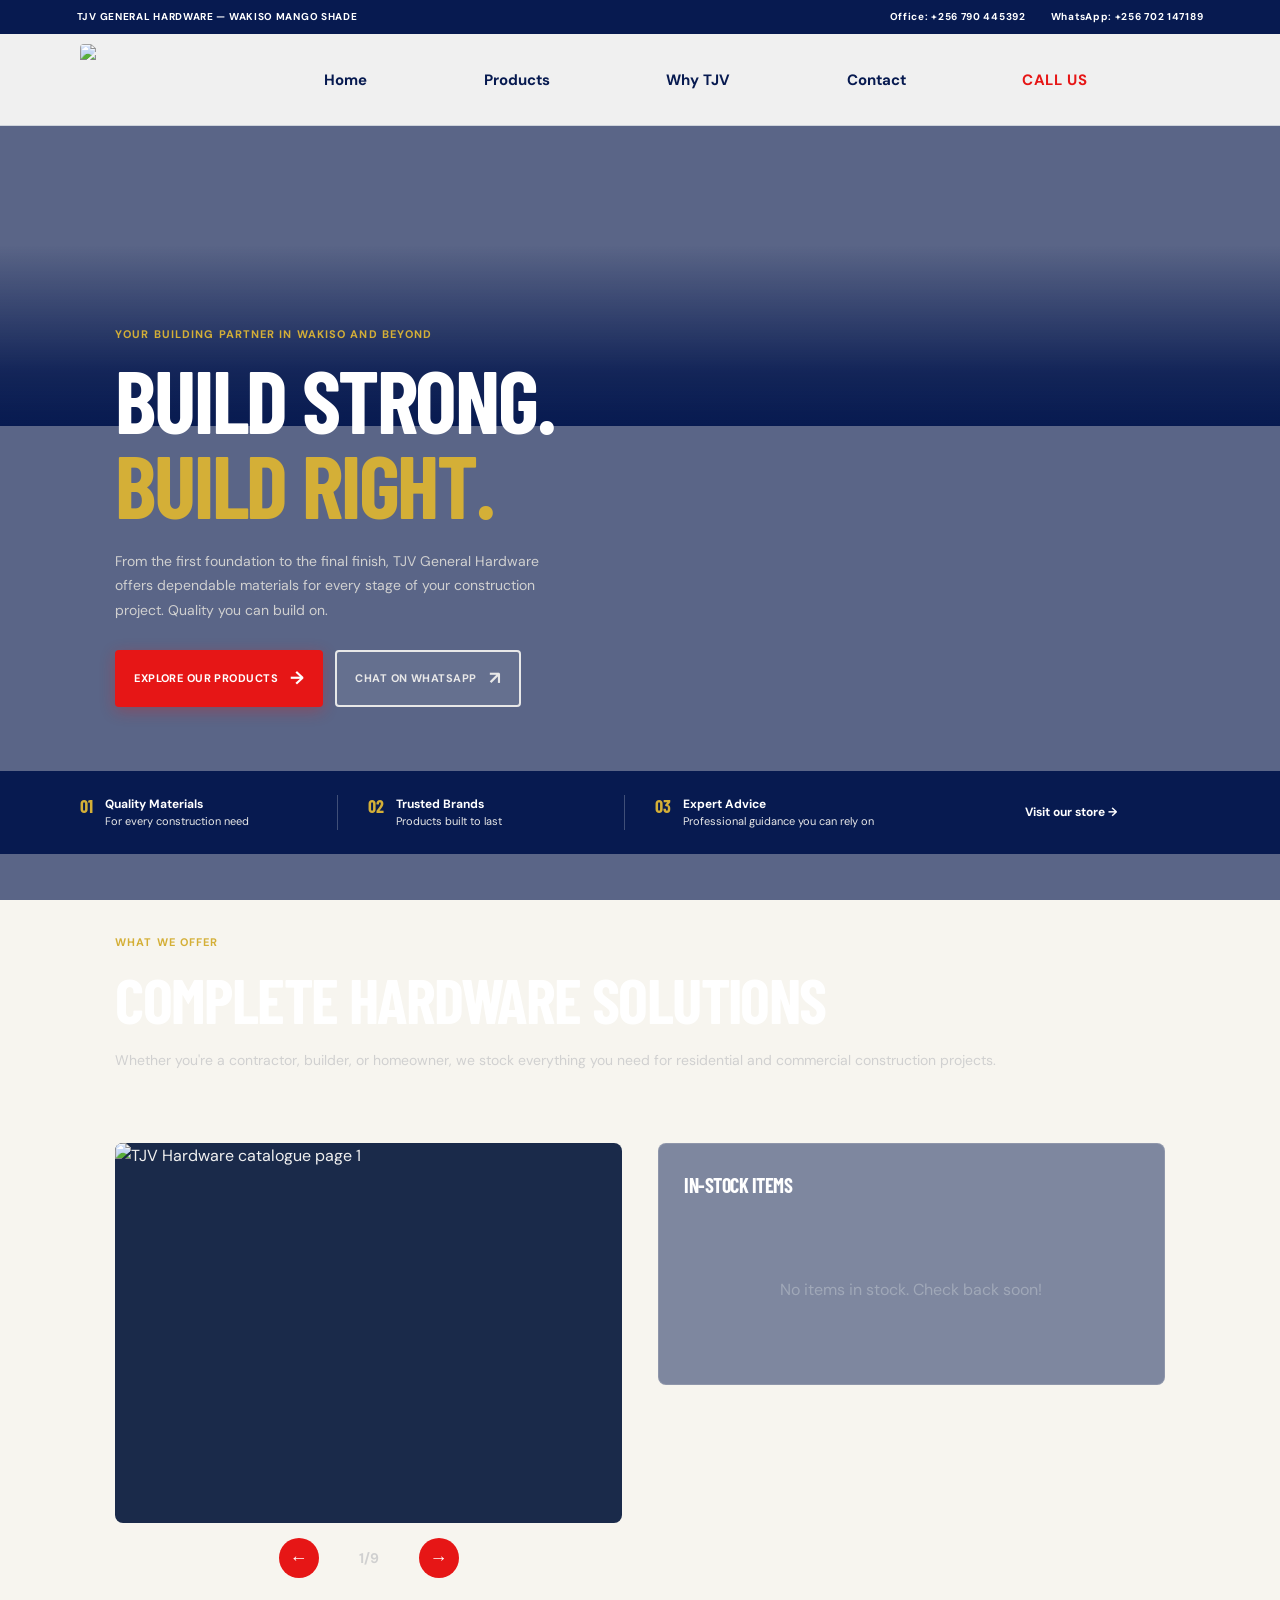
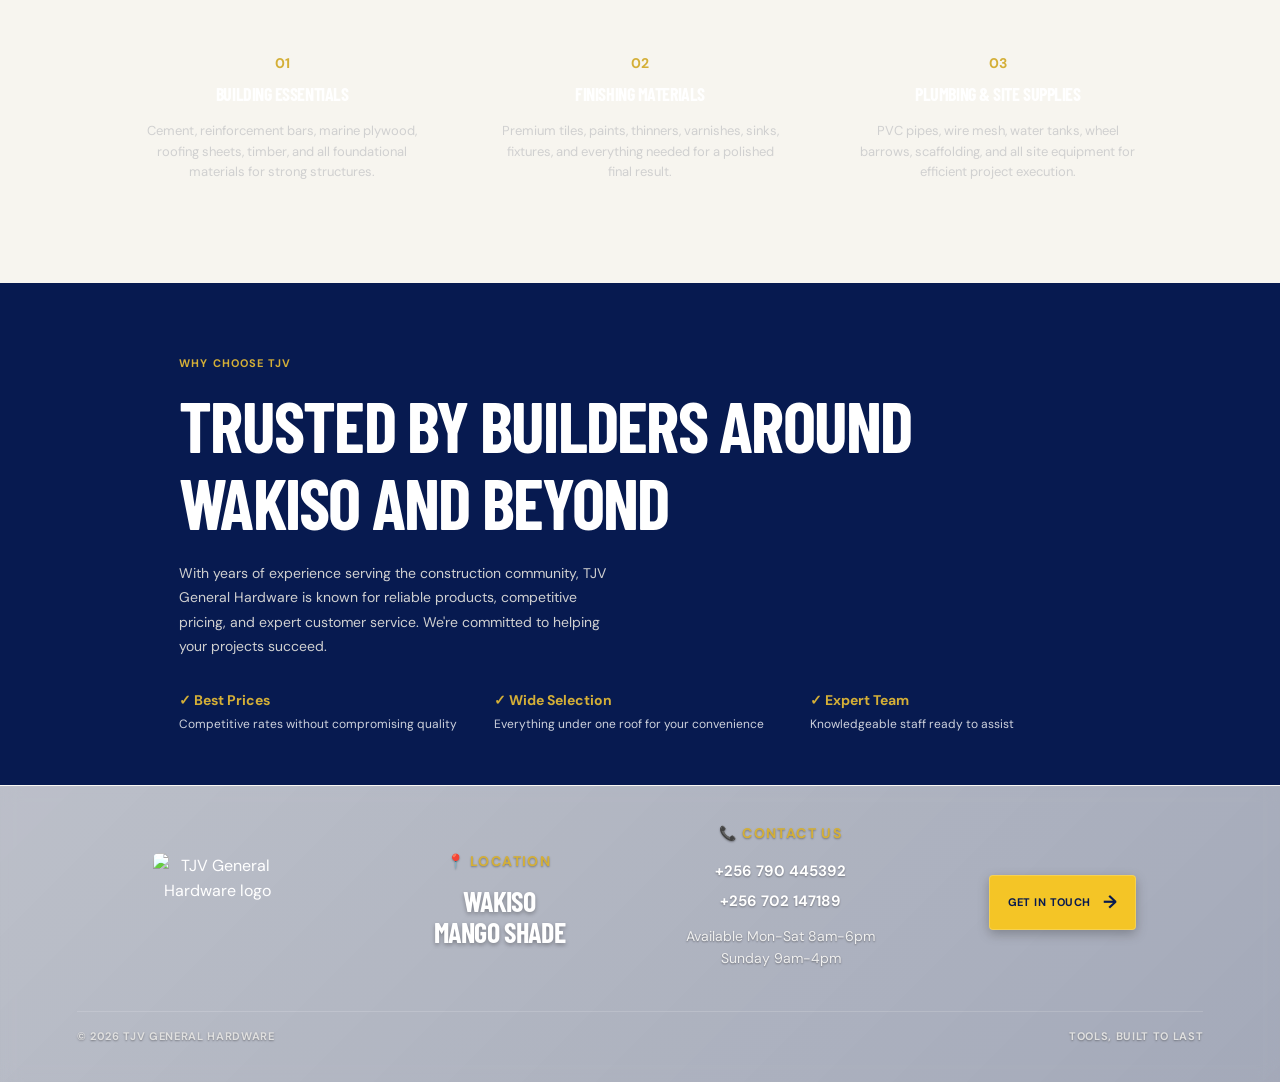
==== commit b00fdf94: "Add files via upload" ====
--- a/index.html
+++ b/index.html
@@ -23,28 +23,6 @@
     <link rel="preconnect" href="https://fonts.gstatic.com" crossorigin />
     <link rel="preload" as="style" href="https://fonts.googleapis.com/css2?family=Barlow+Condensed:wght@700;800&family=DM+Sans:wght@400;700&display=swap" onload="this.onload=null;this.rel='stylesheet'" />
     <noscript><link rel="stylesheet" href="https://fonts.googleapis.com/css2?family=Barlow+Condensed:wght@700;800&family=DM+Sans:wght@400;700&display=swap" /></noscript>
-    <script defer>
-      (function () {
-        var candidates = [
-          { w: 640, u: "/tjv-products-640.webp" },
-          { w: 1080, u: "/tjv-products-1080.webp" }
-        ];
-        var isMobile = window.matchMedia("(max-width: 640px)").matches;
-        var cssWidth = isMobile ? window.innerWidth : window.innerWidth * 0.48;
-        var needed = cssWidth * Math.min(window.devicePixelRatio || 1, 2);
-        var pick = candidates[candidates.length - 1].u;
-        for (var i = 0; i < candidates.length; i++) {
-          if (candidates[i].w >= needed) { pick = candidates[i].u; break; }
-        }
-        var l = document.createElement("link");
-        l.rel = "preload";
-        l.as = "image";
-        l.type = "image/webp";
-        l.href = pick;
-        l.fetchpriority = "high";
-        document.head.appendChild(l);
-      })();
-    </script>
     <link rel="stylesheet" href="styles.css" media="screen" />
     <script type="application/ld+json">
     {
@@ -106,7 +84,7 @@
       <section class="hero">
         <div class="hero-copy">
           <p class="eyebrow">Your Building Partner in Wakiso and Beyond</p>
-          <h1>Build strong.<br /><span>Build right<span class="secret-trigger" onclick="toggleAdminAccess()" title="Admin access">.</span></span></h1>
+          <h1>Build strong.<br /><span>Build right<span class="secret-trigger" title="Admin access">.</span></span></h1>
           <p>From the first foundation to the final finish, TJV General Hardware offers dependable materials for every stage of your construction project. Quality you can build on.</p>
           <div class="hero-actions">
             <a class="button primary" href="#products">Explore our products <b>→</b></a>
@@ -151,7 +129,6 @@
           <div class="instock-container">
             <div class="instock-header">
               <h3>In-Stock Items</h3>
-              <a href="admin.html" class="admin-link hidden" id="admin-toggle" title="Admin panel">Admin</a>
             </div>
             <div id="instock-items" class="instock-grid">
               <!-- Products loaded here by JavaScript -->
@@ -236,9 +213,9 @@
 
     <!-- Audio Jingle -->
     <audio id="jingle" preload="auto" hidden>
-      <source src="/tvj-hardware-jingle.mpeg" type="audio/mpeg" />
+      <source src="public/tvj-hardware-jingle.mpeg" type="audio/mpeg" />
     </audio>
 
     <script defer src="script.js"></script>
   </body>
-</html>>
+</html>
--- a/styles.css
+++ b/styles.css
@@ -152,8 +152,6 @@
   position:relative;
   z-index:2;
 }
-/* The old .hero-map column is no longer used — keep rule empty for safety */
-.hero-map{display:none}
 .eyebrow{
   margin:0 0 14px;
   color:var(--gold);
@@ -408,24 +406,6 @@
   font-family:"Barlow Condensed",Impact,sans-serif;
   text-transform:uppercase;
   letter-spacing:-.025em;
-}
-.admin-link{
-  color:var(--gold);
-  font-size:12px;
-  font-weight:700;
-  text-decoration:none;
-  padding:8px 12px;
-  border:1px solid var(--gold);
-  border-radius:4px;
-  transition:all .2s;
-}
-.admin-link:hover{background:var(--gold);color:var(--navy)}
-.admin-link.hidden{opacity:0;pointer-events:none;transform:scale(.8)}
-.admin-link.show{opacity:1;pointer-events:auto;transform:scale(1);animation:adminReveal .5s ease-out}
-@keyframes adminReveal{
-  0%{opacity:0;transform:scale(.8) translateY(-10px)}
-  60%{transform:scale(1.05) translateY(-2px)}
-  100%{opacity:1;transform:scale(1) translateY(0)}
 }
 
 .instock-grid{
